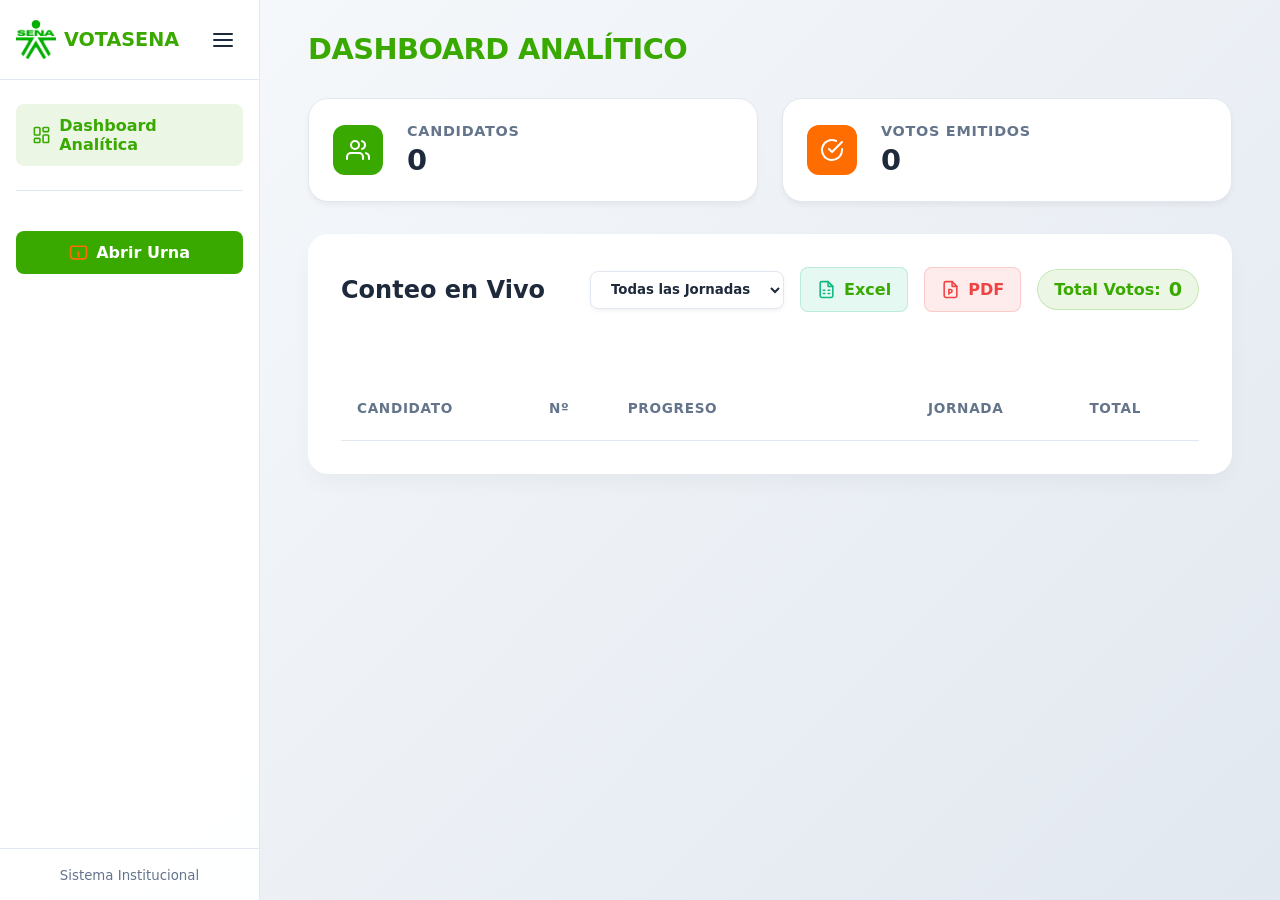
==== frontend/index.html @ b86d9e75 "feat: rediseño de dashboard, filtros y exportacion pdf" ====
<!DOCTYPE html>
<html lang="es">
<head>
    <meta charset="UTF-8">
    <meta name="viewport" content="width=device-width, initial-scale=1.0">
    <title>Dashboard Analítica - VotaSena</title>
    <link rel="icon" type="image/png" href="assets/logo.png">
    <link rel="stylesheet" href="css/global.css?v=3">
    <link rel="stylesheet" href="css/dashboard.css?v=3">
</head>
<body class="admin-layout">

    <!-- Sidebar -->
    <aside class="sidebar">
        <div class="sidebar-header">
            <div class="sidebar-brand">
                <img src="assets/logo.png" alt="SENA Logo" class="sidebar-logo">
                <h2 class="sidebar-title">VotaSena</h2>
            </div>
            <button id="sidebarToggleBtn" class="toggle-btn toggle-desktop" title="Alternar Menú">
                <svg viewBox="0 0 24 24" width="24" height="24" stroke="currentColor" stroke-width="2" fill="none" stroke-linecap="round" stroke-linejoin="round"><line x1="3" y1="12" x2="21" y2="12"></line><line x1="3" y1="6" x2="21" y2="6"></line><line x1="3" y1="18" x2="21" y2="18"></line></svg>
            </button>
        </div>
        <nav class="sidebar-nav">
            <a href="#" class="nav-item active" title="Dashboard Analítica">
                <img src="assets/icons/dashboard.svg" class="icon" alt="">
                <span class="nav-text">Dashboard Analítica</span>
            </a>
            <div class="divider"></div>
            <!-- Abre la urna en otra pestaña por seguridad -->
            <a href="urna.html" target="_blank" class="nav-item btn-open-urna" title="Abrir Urna">
                <img src="assets/icons/urna.svg" class="icon" alt="">
                <span class="nav-text">Abrir Urna</span>
            </a>
        </nav>
        <div class="sidebar-footer">
            <small>Sistema Institucional</small>
        </div>
    </aside>

    <!-- Main Content -->
    <main class="main-content">
        <!-- Top Header -->
        <header class="top-header">
            <div class="header-left">
                <button id="mobileToggleBtn" class="toggle-btn toggle-mobile" title="Alternar Menú">
                    <svg viewBox="0 0 24 24" width="24" height="24" stroke="currentColor" stroke-width="2" fill="none" stroke-linecap="round" stroke-linejoin="round"><line x1="3" y1="12" x2="21" y2="12"></line><line x1="3" y1="6" x2="21" y2="6"></line><line x1="3" y1="18" x2="21" y2="18"></line></svg>
                </button>
                <h1 class="panel-title">Dashboard Analítico</h1>
            </div>
            <div class="header-right">
                <img src="assets/logo.png" alt="SENA Logo" class="mobile-logo">
            </div>
        </header>

        <!-- Widgets de Resumen -->
        <div class="widgets-grid">
            <div class="widget-card">
                <div class="widget-icon primary-bg">
                    <svg viewBox="0 0 24 24" width="24" height="24" stroke="white" stroke-width="2" fill="none" stroke-linecap="round" stroke-linejoin="round"><path d="M17 21v-2a4 4 0 0 0-4-4H5a4 4 0 0 0-4 4v2"></path><circle cx="9" cy="7" r="4"></circle><path d="M23 21v-2a4 4 0 0 0-3-3.87"></path><path d="M16 3.13a4 4 0 0 1 0 7.75"></path></svg>
                </div>
                <div class="widget-info">
                    <h3 class="widget-title">Candidatos</h3>
                    <p class="widget-value" id="widgetTotalCandidatos">0</p>
                </div>
            </div>
            
            <div class="widget-card">
                <div class="widget-icon secondary-bg">
                    <svg viewBox="0 0 24 24" width="24" height="24" stroke="white" stroke-width="2" fill="none" stroke-linecap="round" stroke-linejoin="round"><path d="M22 11.08V12a10 10 0 1 1-5.93-9.14"></path><polyline points="22 4 12 14.01 9 11.01"></polyline></svg>
                </div>
                <div class="widget-info">
                    <h3 class="widget-title">Votos Emitidos</h3>
                    <p class="widget-value" id="widgetTotalVotos">0</p>
                </div>
            </div>
        </div>
        
        <div class="container panel-container">
            <div class="panel-header">
                <h2 class="panel-subtitle">Conteo en Vivo</h2>
                <div class="panel-actions">
                    <select id="jornadaDashboardFilter" class="jornada-dashboard-selector">
                        <option value="Todas">Todas las Jornadas</option>
                        <option value="Mañana">Jornada Mañana</option>
                        <option value="Tarde">Jornada Tarde</option>
                    </select>
                    <a href="http://127.0.0.1:8000/api/v1/exportar/excel" id="btnExportExcel" class="nav-item btn-excel">
                        <img src="assets/icons/excel.svg" class="icon" alt="">
                        Excel
                    </a>
                    <a href="http://127.0.0.1:8000/api/v1/exportar/pdf" id="btnExportPdf" class="nav-item btn-pdf">
                        <img src="assets/icons/pdf.svg" class="icon" alt="">
                        PDF
                    </a>
                    <div class="total-votes">
                        Total Votos: <span id="totalVotos" class="total-votes-count">0</span>
                    </div>
                </div>
            </div>

            <div id="loader" class="loader"></div>

            <div class="table-responsive">
                <table class="dashboard-table" id="tablaResultados" style="display: none;">
                    <thead>
                        <tr>
                            <th>Candidato</th>
                            <th>Nº</th>
                            <th class="th-progress">Progreso</th>
                            <th class="th-center">Jornada</th>
                            <th class="th-right">Total</th>
                        </tr>
                    </thead>
                    <tbody id="cuerpoTabla">
                    </tbody>
                </table>
            </div>
        </div>
    </main>

    <script>
        // Lógica del Menú Desktop & Mobile
        const sidebarToggleBtn = document.getElementById('sidebarToggleBtn');
        const mobileToggleBtn = document.getElementById('mobileToggleBtn');
        const sidebar = document.querySelector('.sidebar');
        
        // Cargar estado desde localStorage
        if (localStorage.getItem('sidebarCollapsed') === 'true') {
            sidebar.classList.add('collapsed');
        }

        const toggleSidebar = () => {
            // En pantallas pequeñas funciona como menú móvil, en grandes colapsa
            if (window.innerWidth <= 1024) {
                sidebar.classList.toggle('active');
            } else {
                sidebar.classList.toggle('collapsed');
                localStorage.setItem('sidebarCollapsed', sidebar.classList.contains('collapsed'));
            }
        };

        if (sidebarToggleBtn) sidebarToggleBtn.addEventListener('click', toggleSidebar);
        if (mobileToggleBtn) mobileToggleBtn.addEventListener('click', toggleSidebar);
    </script>
    <script src="js/dashboard.js"></script>
</body>
</html>
---- frontend/css/global.css ----
:root {
  --primary: #39A900;
  --primary-hover: #2d8200;
  --secondary: #FF6C00;
  --bg-color: #f8fafc;
  --card-bg: #ffffff;
  --text-main: #1e293b;
  --text-muted: #64748b;
  --success: #39A900;
  --border-color: #e2e8f0;
  --sidebar-width: 260px;
}

* {
  box-sizing: border-box;
  margin: 0;
  padding: 0;
  font-family: system-ui, -apple-system, "Segoe UI", Roboto, Helvetica, Arial, sans-serif;
}

body {
  background: linear-gradient(135deg, #f8fafc 0%, #e2e8f0 100%);
  color: var(--text-main);
  min-height: 100vh;
  overflow-x: hidden;
}

/* Compartidos */
.logo-header {
  width: 60px;
  height: auto;
  margin: 0 auto 0.5rem auto;
  display: block;
}

.mobile-logo {
  height: 40px;
}

h1 {
  font-size: 2.2rem;
  font-weight: 800;
  margin-bottom: 2rem;
  text-align: center;
  color: var(--primary);
  text-transform: uppercase;
  letter-spacing: -0.5px;
}

.container {
  max-width: 1200px;
  width: 100%;
  background: var(--card-bg);
  border: 1px solid rgba(255, 255, 255, 0.4);
  border-radius: 20px;
  padding: 2rem;
  box-shadow: 0 10px 25px -5px rgba(0, 0, 0, 0.05);
}

.icon {
  width: 1.2rem;
  height: 1.2rem;
  margin-right: 0.5rem;
  display: inline-block;
  vertical-align: middle;
}

/* Loader */
.loader {
  border: 4px solid var(--border-color);
  border-left-color: var(--primary);
  border-radius: 50%;
  width: 40px;
  height: 40px;
  animation: spin 1s linear infinite;
  margin: 2rem auto;
}

@keyframes spin { 0% { transform: rotate(0deg); } 100% { transform: rotate(360deg); } }

@media (max-width: 768px) {
  body:not(.admin-layout) {
    padding: 1rem;
  }
  .container {
    padding: 1.5rem;
  }
  h1 {
    font-size: 1.8rem;
  }
}
---- frontend/css/dashboard.css ----
/* LAYOUT DE ADMINISTRADOR */
.admin-layout {
  display: flex;
  overflow-x: hidden;
}

.sidebar {
  width: var(--sidebar-width);
  background: rgba(255, 255, 255, 0.95);
  backdrop-filter: blur(10px);
  border-right: 1px solid var(--border-color);
  height: 100vh;
  position: fixed;
  left: 0;
  top: 0;
  display: flex;
  flex-direction: column;
  z-index: 100;
  transition: transform 0.3s ease;
}

.sidebar-header {
  padding: 1.5rem 1rem;
  display: flex;
  flex-direction: row;
  justify-content: space-between;
  align-items: center;
  border-bottom: 1px solid var(--border-color);
  height: 80px;
}
.sidebar-brand { display: flex; align-items: center; gap: 0.5rem; }
.sidebar-logo { width: 40px; margin-bottom: 0; }
.sidebar-header h2 { color: var(--primary); font-size: 1.2rem; text-transform: uppercase; margin: 0; }

.sidebar-nav {
  padding: 1.5rem 1rem;
  flex: 1;
  display: flex;
  flex-direction: column;
  gap: 0.5rem;
}

.nav-item {
  display: flex; align-items: center; padding: 0.75rem 1rem;
  color: var(--text-main); text-decoration: none; border-radius: 8px;
  font-weight: 600; transition: background 0.2s;
}
.nav-item:hover { background: var(--bg-color); }
.nav-item.active { background: rgba(57, 169, 0, 0.1); color: var(--primary); }

.btn-open-urna { background: var(--primary); color: white !important; margin-top: 1rem; justify-content: center; }
.btn-open-urna:hover { background: var(--primary-hover) !important; }

.divider { height: 1px; background: var(--border-color); margin: 1rem 0; }
.sidebar-footer { padding: 1rem; text-align: center; color: var(--text-muted); border-top: 1px solid var(--border-color); }

.main-content {
  margin-left: var(--sidebar-width);
  flex: 1;
  padding: 2rem 3rem;
  min-height: 100vh;
  width: calc(100% - var(--sidebar-width));
  transition: margin-left 0.3s ease, width 0.3s ease;
}

.sidebar.collapsed ~ .main-content {
  margin-left: 80px;
  width: calc(100% - 80px);
}

/* Sidebar Collapsed State */
.sidebar.collapsed { width: 80px; }
.sidebar.collapsed .sidebar-brand,
.sidebar.collapsed .nav-text,
.sidebar.collapsed .sidebar-footer small { display: none; }
.sidebar.collapsed .sidebar-header { justify-content: center; padding: 1.5rem 1rem; }
.sidebar.collapsed .nav-item { justify-content: center; padding: 0.75rem; }
.sidebar.collapsed .icon { margin-right: 0; }
.sidebar.collapsed .btn-open-urna { border-radius: 50%; width: 45px; height: 45px; margin: 1rem auto 0; padding: 0; }

/* Top Header */
.top-header { display: flex; justify-content: space-between; align-items: center; margin-bottom: 2rem; }
.header-left { display: flex; align-items: center; gap: 1rem; }
.toggle-btn {
  background: white; border: 1px solid var(--border-color); border-radius: 8px;
  padding: 0.5rem; display: flex; align-items: center; justify-content: center;
  cursor: pointer; color: var(--text-muted); box-shadow: 0 2px 4px rgba(0,0,0,0.05); transition: all 0.2s ease;
}
.toggle-btn:hover { background: var(--bg-color); color: var(--primary); }

.toggle-mobile { display: none; }
.toggle-desktop { background: transparent; border: none; box-shadow: none; color: var(--text-main); }
.toggle-desktop:hover { background: rgba(0,0,0,0.05); }

.header-right .mobile-logo { display: none; }

/* Widgets Grid */
.widgets-grid { display: grid; grid-template-columns: repeat(auto-fit, minmax(250px, 1fr)); gap: 1.5rem; margin-bottom: 2rem; }
.widget-card {
  background: var(--card-bg); border-radius: 20px; padding: 1.5rem; display: flex; align-items: center;
  gap: 1.5rem; border: 1px solid var(--border-color); box-shadow: 0 4px 6px -1px rgba(0,0,0,0.05); transition: transform 0.2s ease;
}
.widget-card:hover { transform: translateY(-2px); box-shadow: 0 10px 15px -3px rgba(0,0,0,0.1); }
.widget-icon { width: 50px; height: 50px; border-radius: 12px; display: flex; align-items: center; justify-content: center; }
.primary-bg { background: var(--primary); }
.secondary-bg { background: var(--secondary); }
.widget-title { font-size: 0.9rem; color: var(--text-muted); margin-bottom: 0.25rem; font-weight: 700; text-transform: uppercase; letter-spacing: 0.05em; }
.widget-value { font-size: 1.8rem; font-weight: 800; color: var(--text-main); }

.mobile-header { display: none; }
.panel-title { text-align: left; margin-bottom: 0; font-size: 1.8rem; }

.panel-container { max-width: 100%; margin-top: 2rem; }
.panel-header { display: flex; justify-content: space-between; align-items: center; margin-bottom: 2rem; flex-wrap: wrap; gap: 1rem; }
.panel-subtitle { font-size: 1.5rem; font-weight: 700; }
.panel-actions { display: flex; gap: 1rem; align-items: center; }

.jornada-dashboard-selector {
  padding: 0.6rem 1rem; border-radius: 8px; border: 1px solid var(--border-color);
  background: white; color: var(--text-main); font-weight: 600; outline: none;
  cursor: pointer; box-shadow: 0 2px 4px rgba(0,0,0,0.05); transition: border-color 0.2s ease;
}
.jornada-dashboard-selector:focus { border-color: var(--primary); }

.btn-excel { background: rgba(16, 185, 129, 0.1); color: var(--success); border: 1px solid rgba(16, 185, 129, 0.2); }
.btn-pdf { background: rgba(239, 68, 68, 0.1); color: #ef4444; border: 1px solid rgba(239, 68, 68, 0.2); }

.total-votes {
  background: rgba(57, 169, 0, 0.1); padding: 0.5rem 1rem; border-radius: 99px;
  color: var(--primary); font-weight: 600; border: 1px solid rgba(57, 169, 0, 0.2);
  display: flex; align-items: center;
}
.total-votes-count { font-size: 1.2rem; font-weight: 800; margin-left: 0.5rem; }

/* Dashboard Tables */
.table-responsive { overflow-x: auto; }
.dashboard-table { width: 100%; border-collapse: collapse; margin-top: 2rem; min-width: 600px; }
.dashboard-table th, .dashboard-table td { padding: 1.5rem 1rem; text-align: left; border-bottom: 1px solid var(--border-color); }
.dashboard-table th { color: var(--text-muted); font-weight: 700; text-transform: uppercase; font-size: 0.85rem; letter-spacing: 0.05em; }
.dashboard-table tr:last-child td { border-bottom: none; }

.th-progress { width: 35%; }
.th-center { text-align: center; }
.th-right { text-align: right; }

.progress-bar-bg { width: 100%; height: 8px; background: var(--bg-color); border-radius: 4px; margin-top: 0.5rem; overflow: hidden; }
.progress-bar-fill { height: 100%; border-radius: 4px; transition: width 1s cubic-bezier(0.4, 0, 0.2, 1); }

/* Dashboard Dynamic Classes */
.dash-avatar-wrapper { display: flex; align-items: center; gap: 1rem; }
.dash-avatar { width: 48px; height: 48px; border-radius: 50%; border-width: 2px; border-style: solid; object-fit: cover; object-position: center; }
.dash-candidate-name { font-weight: 600; font-size: 1.1rem; }
.dash-candidate-num { color: var(--text-muted); font-weight: 700; }
.dash-progress-header { display: flex; justify-content: space-between; margin-bottom: 0.25rem; }
.dash-progress-text { color: var(--text-muted); font-size: 0.9rem; }
.dash-td-center { text-align: center; }
.dash-jornada-stats { display: flex; gap: 0.5rem; justify-content: center; font-size: 0.85rem; }
.dash-jornada-badge { background: rgba(255,255,255,0.05); padding: 0.25rem 0.5rem; border-radius: 6px; display: flex; align-items: center; gap: 4px; }
.dash-jornada-icon { width: 14px; height: 14px; }
.dash-total-votes { text-align: right; font-weight: 800; font-size: 1.2rem; }

@media (max-width: 1024px) {
  .admin-layout { flex-direction: column; }
  .sidebar { transform: translateX(-100%); }
  .sidebar.active { transform: translateX(0); width: var(--sidebar-width); }
  .sidebar.active .sidebar-brand, .sidebar.active .nav-text, .sidebar.active .sidebar-footer small { display: flex; }
  .sidebar.active .nav-item { justify-content: flex-start; padding: 0.75rem 1rem; }
  .sidebar.active .icon { margin-right: 0.5rem; }
  .sidebar.active .btn-open-urna { width: auto; border-radius: 8px; height: auto; padding: 0.75rem 1rem; }
  
  .main-content, .sidebar.collapsed ~ .main-content { margin-left: 0; width: 100%; padding: 1rem; }
  
  .toggle-desktop { display: none; }
  .toggle-mobile { display: flex; }
  .header-right .mobile-logo { display: block; }
}
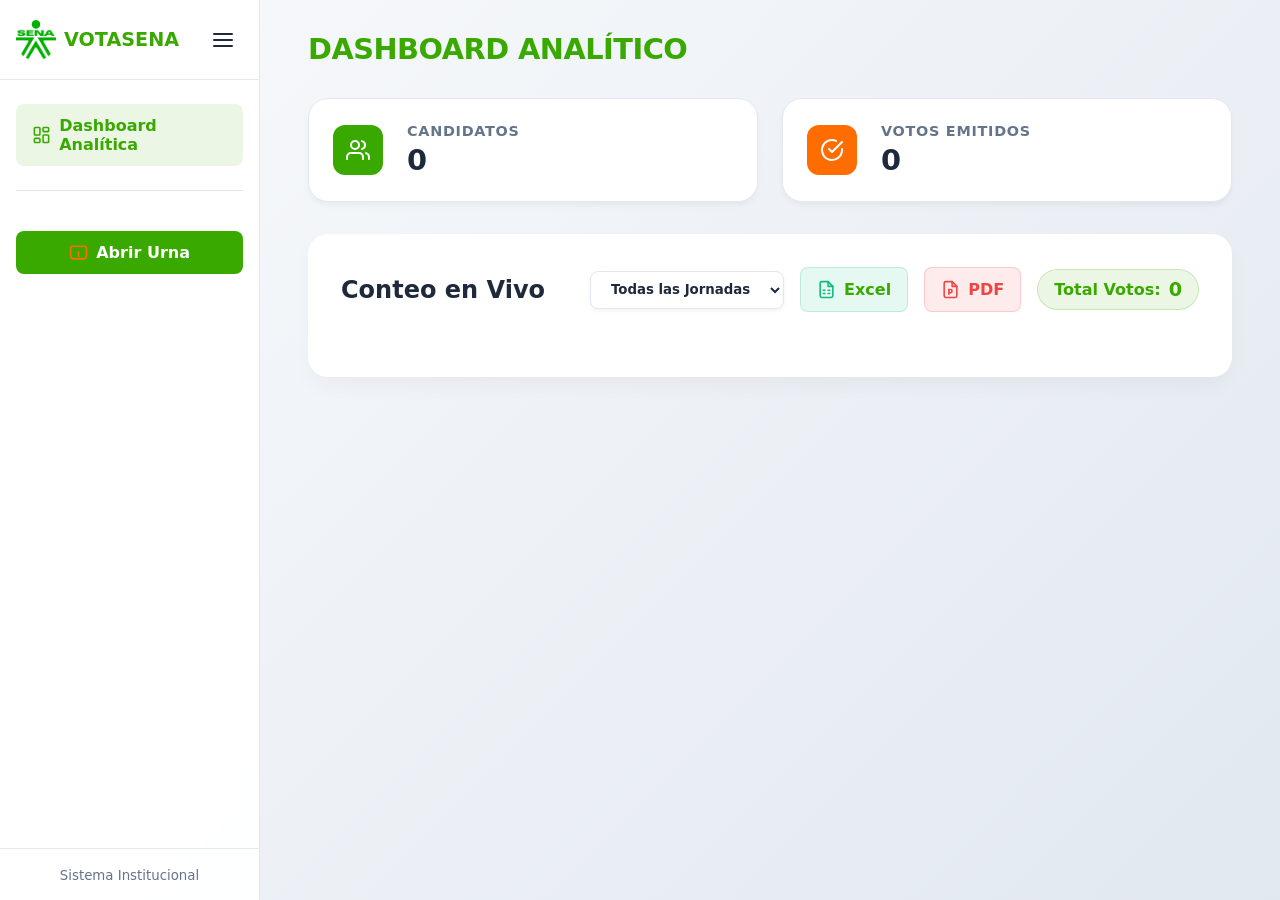
==== commit 6b84e00d: "style: rediseño visual y mejor interfaz premium" ====
--- a/frontend/index.html
+++ b/frontend/index.html
@@ -99,22 +99,9 @@
                 </div>
             </div>
 
-            <div id="loader" class="loader"></div>
-
-            <div class="table-responsive">
-                <table class="dashboard-table" id="tablaResultados" style="display: none;">
-                    <thead>
-                        <tr>
-                            <th>Candidato</th>
-                            <th>Nº</th>
-                            <th class="th-progress">Progreso</th>
-                            <th class="th-center">Jornada</th>
-                            <th class="th-right">Total</th>
-                        </tr>
-                    </thead>
-                    <tbody id="cuerpoTabla">
-                    </tbody>
-                </table>
+            <div id="loader" class="loader" style="margin: 3rem auto;"></div>
+            <div id="tablaResultados" class="leaderboard-list" style="display: none;">
+                <!-- Resultados inyectados por JS -->
             </div>
         </div>
     </main>
--- a/frontend/css/dashboard.css
+++ b/frontend/css/dashboard.css
@@ -98,10 +98,25 @@
 .widgets-grid { display: grid; grid-template-columns: repeat(auto-fit, minmax(250px, 1fr)); gap: 1.5rem; margin-bottom: 2rem; }
 .widget-card {
   background: var(--card-bg); border-radius: 20px; padding: 1.5rem; display: flex; align-items: center;
-  gap: 1.5rem; border: 1px solid var(--border-color); box-shadow: 0 4px 6px -1px rgba(0,0,0,0.05); transition: transform 0.2s ease;
-}
-.widget-card:hover { transform: translateY(-2px); box-shadow: 0 10px 15px -3px rgba(0,0,0,0.1); }
-.widget-icon { width: 50px; height: 50px; border-radius: 12px; display: flex; align-items: center; justify-content: center; }
+  gap: 1.5rem; border: 1px solid var(--border-color); box-shadow: 0 4px 6px -1px rgba(0,0,0,0.05); 
+  transition: all 0.5s cubic-bezier(0.23, 1, 0.320, 1);
+  transform-style: preserve-3d;
+  will-change: transform;
+}
+.widget-card:hover { 
+  transform: perspective(1000px) translateY(-8px) rotateX(5deg) rotateY(-3deg) scale3d(1.02, 1.02, 1.02); 
+  box-shadow: -15px 20px 25px -10px rgba(0,0,0,0.12), 0 5px 15px rgba(57,169,0,0.1); 
+  border-color: var(--primary);
+  z-index: 10;
+}
+.widget-card:hover .widget-icon {
+  transform: translateZ(30px) scale(1.1);
+  box-shadow: 0 10px 15px -5px rgba(0,0,0,0.2);
+}
+.widget-icon { 
+  width: 50px; height: 50px; border-radius: 12px; display: flex; align-items: center; justify-content: center;
+  transition: all 0.5s cubic-bezier(0.23, 1, 0.320, 1);
+}
 .primary-bg { background: var(--primary); }
 .secondary-bg { background: var(--secondary); }
 .widget-title { font-size: 0.9rem; color: var(--text-muted); margin-bottom: 0.25rem; font-weight: 700; text-transform: uppercase; letter-spacing: 0.05em; }
@@ -132,32 +147,118 @@
 }
 .total-votes-count { font-size: 1.2rem; font-weight: 800; margin-left: 0.5rem; }
 
-/* Dashboard Tables */
-.table-responsive { overflow-x: auto; }
-.dashboard-table { width: 100%; border-collapse: collapse; margin-top: 2rem; min-width: 600px; }
-.dashboard-table th, .dashboard-table td { padding: 1.5rem 1rem; text-align: left; border-bottom: 1px solid var(--border-color); }
-.dashboard-table th { color: var(--text-muted); font-weight: 700; text-transform: uppercase; font-size: 0.85rem; letter-spacing: 0.05em; }
-.dashboard-table tr:last-child td { border-bottom: none; }
-
-.th-progress { width: 35%; }
-.th-center { text-align: center; }
-.th-right { text-align: right; }
-
-.progress-bar-bg { width: 100%; height: 8px; background: var(--bg-color); border-radius: 4px; margin-top: 0.5rem; overflow: hidden; }
-.progress-bar-fill { height: 100%; border-radius: 4px; transition: width 1s cubic-bezier(0.4, 0, 0.2, 1); }
-
-/* Dashboard Dynamic Classes */
-.dash-avatar-wrapper { display: flex; align-items: center; gap: 1rem; }
-.dash-avatar { width: 48px; height: 48px; border-radius: 50%; border-width: 2px; border-style: solid; object-fit: cover; object-position: center; }
-.dash-candidate-name { font-weight: 600; font-size: 1.1rem; }
-.dash-candidate-num { color: var(--text-muted); font-weight: 700; }
-.dash-progress-header { display: flex; justify-content: space-between; margin-bottom: 0.25rem; }
-.dash-progress-text { color: var(--text-muted); font-size: 0.9rem; }
-.dash-td-center { text-align: center; }
-.dash-jornada-stats { display: flex; gap: 0.5rem; justify-content: center; font-size: 0.85rem; }
-.dash-jornada-badge { background: rgba(255,255,255,0.05); padding: 0.25rem 0.5rem; border-radius: 6px; display: flex; align-items: center; gap: 4px; }
-.dash-jornada-icon { width: 14px; height: 14px; }
-.dash-total-votes { text-align: right; font-weight: 800; font-size: 1.2rem; }
+/* Premium Leaderboard */
+.leaderboard-list {
+  display: flex;
+  flex-direction: column;
+  gap: 1rem;
+  margin-top: 1rem;
+}
+
+.leaderboard-item {
+  background: white;
+  border-radius: 16px;
+  padding: 1.5rem 2rem;
+  display: flex;
+  align-items: center;
+  justify-content: space-between;
+  border: 1px solid rgba(0,0,0,0.04);
+  box-shadow: 0 4px 15px -5px rgba(0,0,0,0.05);
+  transition: all 0.4s cubic-bezier(0.23, 1, 0.320, 1);
+  position: relative;
+  overflow: hidden;
+}
+
+.leaderboard-item:hover {
+  transform: translateY(-5px);
+  box-shadow: 0 15px 30px -5px rgba(0,0,0,0.1);
+  border-color: rgba(57,169,0,0.2);
+}
+
+/* Left side (Avatar + Info + Rank) */
+.lb-left {
+  display: flex;
+  align-items: center;
+  gap: 1.5rem;
+  flex: 1;
+}
+
+.lb-rank {
+  font-size: 1.5rem;
+  font-weight: 800;
+  color: #cbd5e1;
+  width: 40px;
+  text-align: center;
+  transition: all 0.3s ease;
+}
+.rank-1 .lb-rank { color: #eab308; font-size: 2rem; } /* Gold */
+.rank-2 .lb-rank { color: #94a3b8; font-size: 1.8rem; } /* Silver */
+.rank-3 .lb-rank { color: #d97706; font-size: 1.6rem; } /* Bronze */
+
+.lb-avatar {
+  width: 72px;
+  height: 72px;
+  border-radius: 50%;
+  object-fit: cover;
+  border: 3px solid #f1f5f9;
+  transition: all 0.3s ease;
+}
+.rank-1 .lb-avatar { border-color: #fef08a; box-shadow: 0 0 20px rgba(234, 179, 8, 0.3); }
+
+.lb-details {
+  display: flex;
+  flex-direction: column;
+}
+.lb-name { font-size: 1.3rem; font-weight: 800; color: var(--text-main); margin-bottom: 0.3rem; }
+.lb-meta { display: flex; align-items: center; gap: 0.75rem; font-size: 0.9rem; color: var(--text-muted); font-weight: 600; }
+.lb-badge { background: rgba(57,169,0,0.1); color: var(--primary); padding: 0.2rem 0.6rem; border-radius: 6px; text-transform: uppercase; letter-spacing: 0.05em; font-size: 0.75rem; }
+
+/* Right side (Votes + Progress) */
+.lb-right {
+  display: flex;
+  align-items: center;
+  gap: 4rem;
+  flex: 1;
+  justify-content: flex-end;
+}
+
+.lb-votes {
+  display: flex;
+  flex-direction: column;
+  align-items: flex-end;
+}
+.lb-votes-count { font-size: 2rem; font-weight: 800; color: var(--text-main); line-height: 1; }
+.lb-votes-label { font-size: 0.8rem; color: var(--text-muted); text-transform: uppercase; font-weight: 700; margin-top: 0.4rem; letter-spacing: 0.05em;}
+
+.lb-progress-wrapper {
+  width: 220px;
+}
+.lb-progress-header {
+  display: flex;
+  justify-content: space-between;
+  margin-bottom: 0.5rem;
+  font-size: 0.85rem;
+}
+.lb-progress-bg {
+  width: 100%;
+  height: 8px;
+  background: #f1f5f9;
+  border-radius: 99px;
+  overflow: hidden;
+}
+.lb-progress-fill {
+  height: 100%;
+  background: linear-gradient(90deg, #22c55e, #16a34a);
+  border-radius: 99px;
+  transition: width 1.5s cubic-bezier(0.23, 1, 0.320, 1);
+}
+.rank-1 .lb-progress-fill { background: linear-gradient(90deg, #f59e0b, #d97706); }
+
+@media (max-width: 768px) {
+  .leaderboard-item { flex-direction: column; align-items: flex-start; gap: 1.5rem; }
+  .lb-right { width: 100%; justify-content: space-between; gap: 1rem; }
+  .lb-progress-wrapper { flex: 1; max-width: none; }
+}
 
 @media (max-width: 1024px) {
   .admin-layout { flex-direction: column; }
@@ -170,7 +271,7 @@
   
   .main-content, .sidebar.collapsed ~ .main-content { margin-left: 0; width: 100%; padding: 1rem; }
   
-  .toggle-desktop { display: none; }
+  .toggle-desktop { display: flex; }
   .toggle-mobile { display: flex; }
   .header-right .mobile-logo { display: block; }
 }
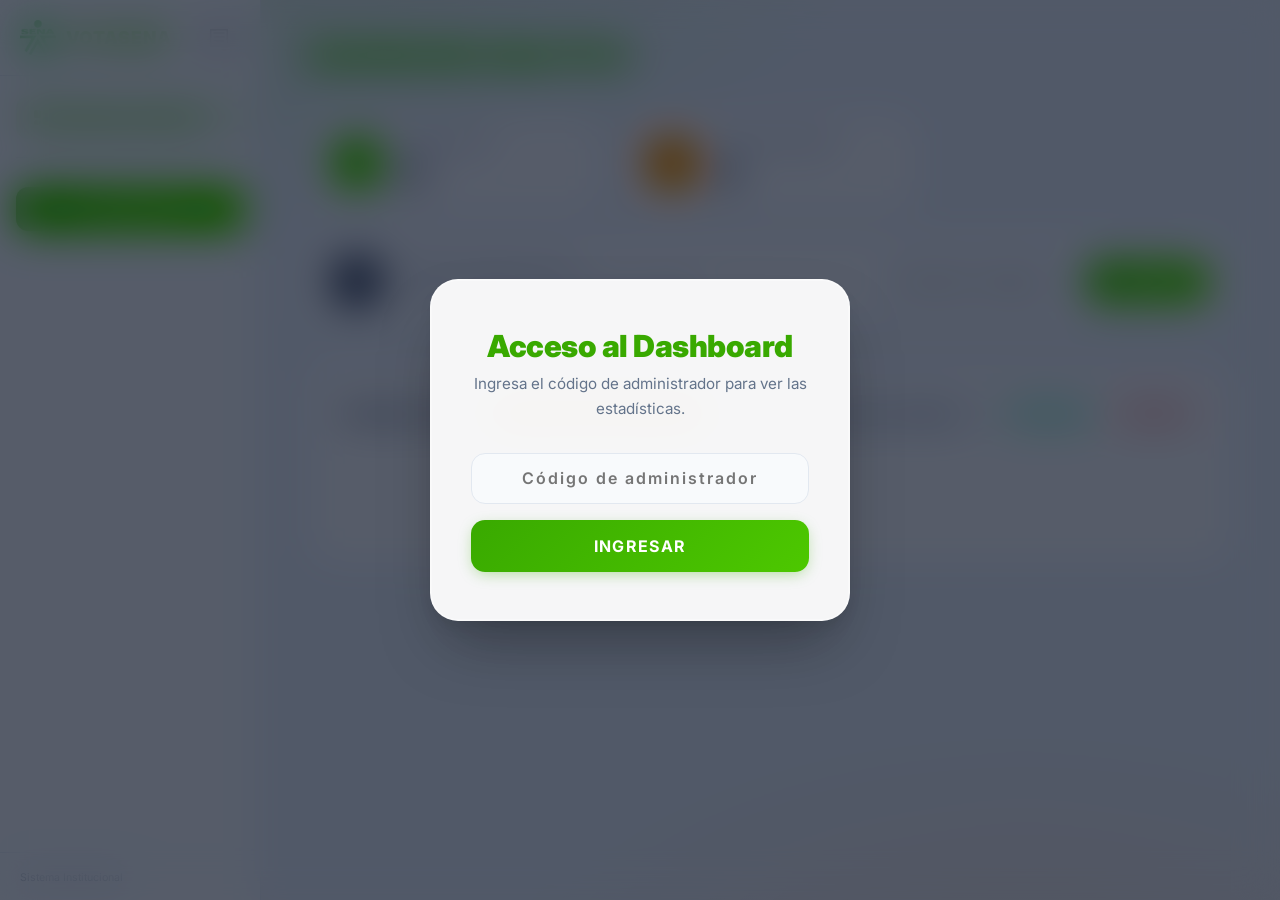
==== commit f3738dbd: "feat: refactor modular frontend, jwt auth, cloud db port config and codebase cleanup" ====
--- a/frontend/index.html
+++ b/frontend/index.html
@@ -4,13 +4,21 @@
     <meta charset="UTF-8">
     <meta name="viewport" content="width=device-width, initial-scale=1.0">
     <title>Dashboard Analítica - VotaSena</title>
+    <meta name="description" content="Panel administrativo de resultados electorales VotaSena.">
     <link rel="icon" type="image/png" href="assets/logo.png">
-    <link rel="stylesheet" href="css/global.css?v=3">
-    <link rel="stylesheet" href="css/dashboard.css?v=3">
+    <link rel="stylesheet" href="css/global.css">
+    <link rel="stylesheet" href="css/dashboard.css">
 </head>
 <body class="admin-layout">
 
-    <!-- Sidebar -->
+    <!-- MÓDULO: Autenticación -->
+    <auth-modal
+        modal-title="Acceso al Dashboard"
+        modal-desc="Ingresa el código de administrador para ver las estadísticas."
+        placeholder="Código de administrador">
+    </auth-modal>
+
+    <!-- MÓDULO: Barra Lateral -->
     <aside class="sidebar">
         <div class="sidebar-header">
             <div class="sidebar-brand">
@@ -18,17 +26,16 @@
                 <h2 class="sidebar-title">VotaSena</h2>
             </div>
             <button id="sidebarToggleBtn" class="toggle-btn toggle-desktop" title="Alternar Menú">
-                <svg viewBox="0 0 24 24" width="24" height="24" stroke="currentColor" stroke-width="2" fill="none" stroke-linecap="round" stroke-linejoin="round"><line x1="3" y1="12" x2="21" y2="12"></line><line x1="3" y1="6" x2="21" y2="6"></line><line x1="3" y1="18" x2="21" y2="18"></line></svg>
+                <img src="assets/icons/menu.svg" class="icon-btn" alt="Menú">
             </button>
         </div>
         <nav class="sidebar-nav">
-            <a href="#" class="nav-item active" title="Dashboard Analítica">
+            <a href="index.html" id="navDashboard" class="nav-item active">
                 <img src="assets/icons/dashboard.svg" class="icon" alt="">
                 <span class="nav-text">Dashboard Analítica</span>
             </a>
             <div class="divider"></div>
-            <!-- Abre la urna en otra pestaña por seguridad -->
-            <a href="urna.html" target="_blank" class="nav-item btn-open-urna" title="Abrir Urna">
+            <a href="urna.html" target="_blank" class="nav-item btn-open-urna">
                 <img src="assets/icons/urna.svg" class="icon" alt="">
                 <span class="nav-text">Abrir Urna</span>
             </a>
@@ -38,13 +45,13 @@
         </div>
     </aside>
 
-    <!-- Main Content -->
+    <!-- MÓDULO: Contenido Principal -->
     <main class="main-content">
-        <!-- Top Header -->
+
         <header class="top-header">
             <div class="header-left">
                 <button id="mobileToggleBtn" class="toggle-btn toggle-mobile" title="Alternar Menú">
-                    <svg viewBox="0 0 24 24" width="24" height="24" stroke="currentColor" stroke-width="2" fill="none" stroke-linecap="round" stroke-linejoin="round"><line x1="3" y1="12" x2="21" y2="12"></line><line x1="3" y1="6" x2="21" y2="6"></line><line x1="3" y1="18" x2="21" y2="18"></line></svg>
+                    <img src="assets/icons/menu.svg" class="icon-btn" alt="Menú">
                 </button>
                 <h1 class="panel-title">Dashboard Analítico</h1>
             </div>
@@ -53,83 +60,86 @@
             </div>
         </header>
 
-        <!-- Widgets de Resumen -->
+        <!-- MÓDULO: Métricas -->
         <div class="widgets-grid">
             <div class="widget-card">
                 <div class="widget-icon primary-bg">
-                    <svg viewBox="0 0 24 24" width="24" height="24" stroke="white" stroke-width="2" fill="none" stroke-linecap="round" stroke-linejoin="round"><path d="M17 21v-2a4 4 0 0 0-4-4H5a4 4 0 0 0-4 4v2"></path><circle cx="9" cy="7" r="4"></circle><path d="M23 21v-2a4 4 0 0 0-3-3.87"></path><path d="M16 3.13a4 4 0 0 1 0 7.75"></path></svg>
+                    <img src="assets/icons/users.svg" class="icon-widget" alt="Candidatos">
                 </div>
                 <div class="widget-info">
                     <h3 class="widget-title">Candidatos</h3>
                     <p class="widget-value" id="widgetTotalCandidatos">0</p>
                 </div>
             </div>
-            
+
             <div class="widget-card">
                 <div class="widget-icon secondary-bg">
-                    <svg viewBox="0 0 24 24" width="24" height="24" stroke="white" stroke-width="2" fill="none" stroke-linecap="round" stroke-linejoin="round"><path d="M22 11.08V12a10 10 0 1 1-5.93-9.14"></path><polyline points="22 4 12 14.01 9 11.01"></polyline></svg>
+                    <img src="assets/icons/check-circle.svg" class="icon-widget" alt="Votos">
                 </div>
                 <div class="widget-info">
                     <h3 class="widget-title">Votos Emitidos</h3>
                     <p class="widget-value" id="widgetTotalVotos">0</p>
                 </div>
             </div>
+
+            <div class="widget-card widget-code">
+                <div class="widget-code-left">
+                    <div class="widget-icon dark-bg">
+                        <img src="assets/icons/lock.svg" class="icon-widget" alt="Código">
+                    </div>
+                    <div class="widget-code-info">
+                        <h3 class="widget-title">Código de Urna Actual</h3>
+                        <p class="widget-code-desc">Cambie el código de acceso para los votantes</p>
+                    </div>
+                </div>
+                <div class="widget-code-right">
+                    <input type="password" id="voterCodeInput" class="code-input" placeholder="Cambiar código...">
+                    <button onclick="cambiarCodigoVotante()" class="code-btn">Cambiar</button>
+                </div>
+            </div>
         </div>
-        
-        <div class="container panel-container">
+
+        <!-- MÓDULO: Resultados -->
+        <div class="panel-container">
             <div class="panel-header">
-                <h2 class="panel-subtitle">Conteo en Vivo</h2>
+                <div class="panel-header-left">
+                    <h2 class="panel-subtitle">Conteo en Vivo</h2>
+                    <span id="countdownTimer" class="countdown-timer">
+                        <svg xmlns="http://www.w3.org/2000/svg" width="16" height="16" viewBox="0 0 24 24" fill="none" stroke="currentColor" stroke-width="2" stroke-linecap="round" stroke-linejoin="round"><circle cx="12" cy="12" r="10"></circle><polyline points="12 6 12 12 16 14"></polyline></svg>
+                        Actualizando en 60s
+                    </span>
+                    <button id="toggleLiveUpdateBtn" class="toggle-btn live-toggle-btn" title="Pausar actualización en vivo">
+                        <img src="assets/icons/pause.svg" id="liveUpdateIcon" class="icon-btn" alt="Pausar">
+                    </button>
+                </div>
                 <div class="panel-actions">
                     <select id="jornadaDashboardFilter" class="jornada-dashboard-selector">
                         <option value="Todas">Todas las Jornadas</option>
                         <option value="Mañana">Jornada Mañana</option>
                         <option value="Tarde">Jornada Tarde</option>
                     </select>
-                    <a href="http://127.0.0.1:8000/api/v1/exportar/excel" id="btnExportExcel" class="nav-item btn-excel">
+                    <a href="javascript:void(0)" id="btnExportExcel" class="nav-item btn-excel">
                         <img src="assets/icons/excel.svg" class="icon" alt="">
-                        Excel
+                        <span>Excel</span>
                     </a>
-                    <a href="http://127.0.0.1:8000/api/v1/exportar/pdf" id="btnExportPdf" class="nav-item btn-pdf">
+                    <a href="javascript:void(0)" id="btnExportPdf" class="nav-item btn-pdf">
                         <img src="assets/icons/pdf.svg" class="icon" alt="">
-                        PDF
+                        <span>PDF</span>
                     </a>
-                    <div class="total-votes">
-                        Total Votos: <span id="totalVotos" class="total-votes-count">0</span>
-                    </div>
                 </div>
             </div>
 
-            <div id="loader" class="loader" style="margin: 3rem auto;"></div>
-            <div id="tablaResultados" class="leaderboard-list" style="display: none;">
-                <!-- Resultados inyectados por JS -->
+            <div id="loader" class="loader"></div>
+            <div id="tablaResultados" class="resultados-wrapper hidden-results">
+                <div id="podiumContainer" class="podium-container"></div>
+                <div id="listaResto" class="lista-resto"></div>
             </div>
         </div>
+
     </main>
 
-    <script>
-        // Lógica del Menú Desktop & Mobile
-        const sidebarToggleBtn = document.getElementById('sidebarToggleBtn');
-        const mobileToggleBtn = document.getElementById('mobileToggleBtn');
-        const sidebar = document.querySelector('.sidebar');
-        
-        // Cargar estado desde localStorage
-        if (localStorage.getItem('sidebarCollapsed') === 'true') {
-            sidebar.classList.add('collapsed');
-        }
-
-        const toggleSidebar = () => {
-            // En pantallas pequeñas funciona como menú móvil, en grandes colapsa
-            if (window.innerWidth <= 1024) {
-                sidebar.classList.toggle('active');
-            } else {
-                sidebar.classList.toggle('collapsed');
-                localStorage.setItem('sidebarCollapsed', sidebar.classList.contains('collapsed'));
-            }
-        };
-
-        if (sidebarToggleBtn) sidebarToggleBtn.addEventListener('click', toggleSidebar);
-        if (mobileToggleBtn) mobileToggleBtn.addEventListener('click', toggleSidebar);
-    </script>
+    <script src="js/auth-modal.js"></script>
+    <script src="js/sidebar.js"></script>
     <script src="js/dashboard.js"></script>
 </body>
 </html>
--- a/frontend/css/global.css
+++ b/frontend/css/global.css
@@ -1,37 +1,47 @@
+@import url('https://fonts.googleapis.com/css2?family=Inter:wght@400;500;600;700;800;900&display=swap');
+
 :root {
   --primary: #39A900;
-  --primary-hover: #2d8200;
+  --primary-light: #4DC800;
+  --primary-dark: #2d8200;
   --secondary: #FF6C00;
-  --bg-color: #f8fafc;
+  --bg-color: #f0f4f8;
   --card-bg: #ffffff;
-  --text-main: #1e293b;
+  --text-main: #0f172a;
   --text-muted: #64748b;
   --success: #39A900;
   --border-color: #e2e8f0;
   --sidebar-width: 260px;
+  --glass: rgba(255,255,255,0.7);
+  --glass-border: rgba(255,255,255,0.9);
 }
 
 * {
   box-sizing: border-box;
   margin: 0;
   padding: 0;
-  font-family: system-ui, -apple-system, "Segoe UI", Roboto, Helvetica, Arial, sans-serif;
+  font-family: 'Inter', system-ui, -apple-system, "Segoe UI", Roboto, sans-serif;
 }
 
 body {
-  background: linear-gradient(135deg, #f8fafc 0%, #e2e8f0 100%);
+  background: #f0f4f8;
   color: var(--text-main);
   min-height: 100vh;
   overflow-x: hidden;
 }
 
-/* Compartidos */
-.logo-header {
-  width: 60px;
-  height: auto;
-  margin: 0 auto 0.5rem auto;
-  display: block;
-}
+/* --- Fondo Global --- */
+body::before {
+  content: '';
+  position: fixed;
+  inset: 0;
+  background:
+    radial-gradient(ellipse 80% 60% at 20% -10%, rgba(57,169,0,0.12) 0%, transparent 60%),
+    radial-gradient(ellipse 70% 50% at 80% 110%, rgba(255,108,0,0.08) 0%, transparent 60%);
+  pointer-events: none;
+  z-index: 0;
+}
+
 
 .mobile-logo {
   height: 40px;
@@ -39,7 +49,7 @@
 
 h1 {
   font-size: 2.2rem;
-  font-weight: 800;
+  font-weight: 900;
   margin-bottom: 2rem;
   text-align: center;
   color: var(--primary);
@@ -51,10 +61,12 @@
   max-width: 1200px;
   width: 100%;
   background: var(--card-bg);
-  border: 1px solid rgba(255, 255, 255, 0.4);
-  border-radius: 20px;
+  border: 1px solid rgba(255,255,255,0.6);
+  border-radius: 28px;
   padding: 2rem;
-  box-shadow: 0 10px 25px -5px rgba(0, 0, 0, 0.05);
+  box-shadow: 0 4px 24px -4px rgba(15,23,42,0.06), 0 1px 2px rgba(15,23,42,0.04);
+  position: relative;
+  z-index: 1;
 }
 
 .icon {
@@ -65,14 +77,14 @@
   vertical-align: middle;
 }
 
-/* Loader */
+/* --- Spinner de Carga --- */
 .loader {
-  border: 4px solid var(--border-color);
+  border: 3px solid var(--border-color);
   border-left-color: var(--primary);
   border-radius: 50%;
-  width: 40px;
-  height: 40px;
-  animation: spin 1s linear infinite;
+  width: 36px;
+  height: 36px;
+  animation: spin 0.8s linear infinite;
   margin: 2rem auto;
 }
 
@@ -89,3 +101,116 @@
     font-size: 1.8rem;
   }
 }
+
+/* --- Modal de Autenticación --- */
+.auth-overlay {
+  position: fixed;
+  inset: 0;
+  background: rgba(15, 23, 42, 0.7);
+  backdrop-filter: blur(20px) saturate(180%);
+  -webkit-backdrop-filter: blur(20px) saturate(180%);
+  display: flex;
+  align-items: center;
+  justify-content: center;
+  z-index: 9999;
+  transition: opacity 0.4s ease;
+}
+
+.auth-overlay.hidden {
+  opacity: 0;
+  pointer-events: none;
+}
+
+.auth-modal {
+  background: rgba(255,255,255,0.95);
+  border: 1px solid rgba(255,255,255,0.5);
+  padding: 3rem 2.5rem;
+  border-radius: 28px;
+  text-align: center;
+  max-width: 420px;
+  width: 90%;
+  box-shadow:
+    0 0 0 1px rgba(255,255,255,0.3) inset,
+    0 32px 64px -16px rgba(0, 0, 0, 0.35),
+    0 8px 16px -4px rgba(0,0,0,0.1);
+  transform: scale(1) translateY(0);
+  transition: transform 0.5s cubic-bezier(0.34, 1.56, 0.64, 1), opacity 0.3s ease;
+}
+
+.auth-overlay.hidden .auth-modal {
+  transform: scale(0.92) translateY(10px);
+}
+
+.auth-title {
+  color: var(--primary);
+  font-size: 1.9rem;
+  margin-bottom: 0.5rem;
+  font-weight: 900;
+  letter-spacing: -0.5px;
+}
+
+.auth-desc {
+  color: var(--text-muted);
+  font-size: 0.95rem;
+  margin-bottom: 2rem;
+  line-height: 1.6;
+}
+
+.auth-input {
+  width: 100%;
+  padding: 0.9rem 1.2rem;
+  border-radius: 14px;
+  border: 1.5px solid var(--border-color);
+  background: #f8fafc;
+  font-size: 1rem;
+  text-align: center;
+  margin-bottom: 1rem;
+  outline: none;
+  transition: all 0.25s ease;
+  letter-spacing: 2px;
+  font-weight: 600;
+  color: var(--text-main);
+}
+
+.auth-input:focus {
+  border-color: var(--primary);
+  background: #ffffff;
+  box-shadow: 0 0 0 4px rgba(57, 169, 0, 0.12), 0 2px 8px rgba(57,169,0,0.1);
+}
+
+.auth-btn {
+  width: 100%;
+  background: linear-gradient(135deg, var(--primary) 0%, var(--primary-light) 100%);
+  color: white;
+  padding: 1rem;
+  border-radius: 14px;
+  border: none;
+  font-size: 1rem;
+  font-weight: 700;
+  cursor: pointer;
+  transition: all 0.25s ease;
+  text-transform: uppercase;
+  letter-spacing: 0.08em;
+  box-shadow: 0 4px 15px -3px rgba(57,169,0,0.4);
+}
+
+.auth-btn:hover {
+  transform: translateY(-2px);
+  box-shadow: 0 8px 25px -5px rgba(57, 169, 0, 0.5);
+  filter: brightness(1.05);
+}
+
+.auth-btn:active {
+  transform: translateY(0);
+}
+
+.auth-error {
+  color: #ef4444;
+  font-size: 0.88rem;
+  margin-top: 1rem;
+  font-weight: 600;
+  display: none;
+  background: rgba(239,68,68,0.08);
+  padding: 0.6rem 1rem;
+  border-radius: 8px;
+}
--- a/frontend/css/dashboard.css
+++ b/frontend/css/dashboard.css
@@ -4,274 +4,635 @@
   overflow-x: hidden;
 }
 
+.icon-btn   { width: 24px; height: 24px; margin: 0; display: block; }
+.icon-widget { width: 22px; height: 22px; margin: 0; display: block; }
+
+/* ── SIDEBAR ── */
 .sidebar {
   width: var(--sidebar-width);
-  background: rgba(255, 255, 255, 0.95);
-  backdrop-filter: blur(10px);
-  border-right: 1px solid var(--border-color);
+  background: rgba(255, 255, 255, 0.92);
+  backdrop-filter: blur(16px) saturate(180%);
+  border-right: 1px solid rgba(255,255,255,0.5);
   height: 100vh;
   position: fixed;
-  left: 0;
-  top: 0;
+  left: 0; top: 0;
   display: flex;
   flex-direction: column;
   z-index: 100;
-  transition: transform 0.3s ease;
+  transition: transform 0.3s cubic-bezier(0.16, 1, 0.3, 1);
+  box-shadow: 1px 0 0 var(--border-color), 4px 0 24px -4px rgba(15,23,42,0.06);
 }
 
 .sidebar-header {
-  padding: 1.5rem 1rem;
+  padding: 1.25rem 1.25rem;
   display: flex;
   flex-direction: row;
   justify-content: space-between;
   align-items: center;
   border-bottom: 1px solid var(--border-color);
-  height: 80px;
-}
-.sidebar-brand { display: flex; align-items: center; gap: 0.5rem; }
-.sidebar-logo { width: 40px; margin-bottom: 0; }
-.sidebar-header h2 { color: var(--primary); font-size: 1.2rem; text-transform: uppercase; margin: 0; }
+  height: 76px;
+}
+.sidebar-brand { display: flex; align-items: center; gap: 0.6rem; }
+.sidebar-logo { width: 36px; margin-bottom: 0; }
+.sidebar-header h2 {
+  color: var(--primary);
+  font-size: 1.1rem;
+  text-transform: uppercase;
+  margin: 0;
+  font-weight: 900;
+  letter-spacing: 0.04em;
+}
 
 .sidebar-nav {
-  padding: 1.5rem 1rem;
+  padding: 1.25rem 1rem;
   flex: 1;
   display: flex;
   flex-direction: column;
-  gap: 0.5rem;
+  gap: 0.35rem;
 }
 
 .nav-item {
   display: flex; align-items: center; padding: 0.75rem 1rem;
-  color: var(--text-main); text-decoration: none; border-radius: 8px;
-  font-weight: 600; transition: background 0.2s;
-}
-.nav-item:hover { background: var(--bg-color); }
-.nav-item.active { background: rgba(57, 169, 0, 0.1); color: var(--primary); }
-
-.btn-open-urna { background: var(--primary); color: white !important; margin-top: 1rem; justify-content: center; }
-.btn-open-urna:hover { background: var(--primary-hover) !important; }
-
-.divider { height: 1px; background: var(--border-color); margin: 1rem 0; }
-.sidebar-footer { padding: 1rem; text-align: center; color: var(--text-muted); border-top: 1px solid var(--border-color); }
-
+  color: var(--text-muted); text-decoration: none; border-radius: 12px;
+  font-weight: 600; font-size: 0.9rem;
+  transition: background 0.2s ease, color 0.2s ease;
+}
+.nav-item:hover { background: var(--bg-color); color: var(--text-main); }
+.nav-item.active {
+  background: rgba(57, 169, 0, 0.1);
+  color: var(--primary);
+  font-weight: 700;
+}
+
+.btn-open-urna {
+  background: linear-gradient(135deg, var(--primary) 0%, var(--primary-light) 100%);
+  color: white !important;
+  margin-top: 0.75rem;
+  justify-content: center;
+  box-shadow: 0 4px 14px -3px rgba(57,169,0,0.35);
+}
+.btn-open-urna:hover {
+  filter: brightness(1.06);
+  transform: translateY(-1px);
+  box-shadow: 0 8px 20px -5px rgba(57,169,0,0.4) !important;
+  background: linear-gradient(135deg, var(--primary) 0%, var(--primary-light) 100%) !important;
+}
+
+.divider { height: 1px; background: var(--border-color); margin: 0.75rem 0; }
+.sidebar-footer {
+  padding: 1rem 1.25rem;
+  color: var(--text-muted);
+  border-top: 1px solid var(--border-color);
+  font-size: 0.8rem;
+}
+
+/* ── MAIN CONTENT ── */
 .main-content {
   margin-left: var(--sidebar-width);
   flex: 1;
-  padding: 2rem 3rem;
+  padding: 2.5rem 3rem;
   min-height: 100vh;
   width: calc(100% - var(--sidebar-width));
   transition: margin-left 0.3s ease, width 0.3s ease;
+  position: relative;
+  z-index: 1;
 }
 
 .sidebar.collapsed ~ .main-content {
-  margin-left: 80px;
-  width: calc(100% - 80px);
-}
-
-/* Sidebar Collapsed State */
-.sidebar.collapsed { width: 80px; }
+  margin-left: 76px;
+  width: calc(100% - 76px);
+}
+
+/* Sidebar Collapsed */
+.sidebar.collapsed { width: 76px; }
 .sidebar.collapsed .sidebar-brand,
 .sidebar.collapsed .nav-text,
 .sidebar.collapsed .sidebar-footer small { display: none; }
-.sidebar.collapsed .sidebar-header { justify-content: center; padding: 1.5rem 1rem; }
+.sidebar.collapsed .sidebar-header { justify-content: center; }
 .sidebar.collapsed .nav-item { justify-content: center; padding: 0.75rem; }
 .sidebar.collapsed .icon { margin-right: 0; }
-.sidebar.collapsed .btn-open-urna { border-radius: 50%; width: 45px; height: 45px; margin: 1rem auto 0; padding: 0; }
-
-/* Top Header */
-.top-header { display: flex; justify-content: space-between; align-items: center; margin-bottom: 2rem; }
+.sidebar.collapsed .btn-open-urna {
+  border-radius: 50%; width: 44px; height: 44px;
+  margin: 0.75rem auto 0; padding: 0;
+}
+
+/* ── TOP HEADER ── */
+.top-header {
+  display: flex; justify-content: space-between; align-items: center;
+  margin-bottom: 2.5rem;
+}
 .header-left { display: flex; align-items: center; gap: 1rem; }
 .toggle-btn {
-  background: white; border: 1px solid var(--border-color); border-radius: 8px;
+  background: white; border: 1.5px solid var(--border-color); border-radius: 10px;
   padding: 0.5rem; display: flex; align-items: center; justify-content: center;
-  cursor: pointer; color: var(--text-muted); box-shadow: 0 2px 4px rgba(0,0,0,0.05); transition: all 0.2s ease;
-}
-.toggle-btn:hover { background: var(--bg-color); color: var(--primary); }
+  cursor: pointer; color: var(--text-muted);
+  box-shadow: 0 1px 4px rgba(15,23,42,0.06);
+  transition: all 0.2s ease;
+}
+.toggle-btn:hover { background: #f8fafc; border-color: rgba(57,169,0,0.3); color: var(--primary); }
 
 .toggle-mobile { display: none; }
 .toggle-desktop { background: transparent; border: none; box-shadow: none; color: var(--text-main); }
-.toggle-desktop:hover { background: rgba(0,0,0,0.05); }
-
+.toggle-desktop:hover { background: rgba(0,0,0,0.04); border-color: transparent; }
 .header-right .mobile-logo { display: none; }
 
-/* Widgets Grid */
-.widgets-grid { display: grid; grid-template-columns: repeat(auto-fit, minmax(250px, 1fr)); gap: 1.5rem; margin-bottom: 2rem; }
+/* ── WIDGETS GRID ── */
+.widgets-grid {
+  display: grid;
+  grid-template-columns: repeat(auto-fit, minmax(240px, 1fr));
+  gap: 1.25rem;
+  margin-bottom: 2rem;
+}
+
 .widget-card {
-  background: var(--card-bg); border-radius: 20px; padding: 1.5rem; display: flex; align-items: center;
-  gap: 1.5rem; border: 1px solid var(--border-color); box-shadow: 0 4px 6px -1px rgba(0,0,0,0.05); 
-  transition: all 0.5s cubic-bezier(0.23, 1, 0.320, 1);
-  transform-style: preserve-3d;
+  background: var(--card-bg);
+  border-radius: 20px;
+  padding: 1.4rem 1.5rem;
+  display: flex; align-items: center;
+  gap: 1.25rem;
+  border: 1.5px solid var(--border-color);
+  box-shadow: 0 2px 8px -2px rgba(15,23,42,0.06);
+  transition: all 0.25s ease;
   will-change: transform;
 }
-.widget-card:hover { 
-  transform: perspective(1000px) translateY(-8px) rotateX(5deg) rotateY(-3deg) scale3d(1.02, 1.02, 1.02); 
-  box-shadow: -15px 20px 25px -10px rgba(0,0,0,0.12), 0 5px 15px rgba(57,169,0,0.1); 
-  border-color: var(--primary);
+.widget-card:hover {
+  transform: translateY(-2px);
+  box-shadow: 0 8px 20px -6px rgba(15,23,42,0.1);
   z-index: 10;
 }
 .widget-card:hover .widget-icon {
-  transform: translateZ(30px) scale(1.1);
-  box-shadow: 0 10px 15px -5px rgba(0,0,0,0.2);
-}
-.widget-icon { 
-  width: 50px; height: 50px; border-radius: 12px; display: flex; align-items: center; justify-content: center;
-  transition: all 0.5s cubic-bezier(0.23, 1, 0.320, 1);
-}
-.primary-bg { background: var(--primary); }
-.secondary-bg { background: var(--secondary); }
-.widget-title { font-size: 0.9rem; color: var(--text-muted); margin-bottom: 0.25rem; font-weight: 700; text-transform: uppercase; letter-spacing: 0.05em; }
-.widget-value { font-size: 1.8rem; font-weight: 800; color: var(--text-main); }
+  transform: scale(1.08);
+}
+.widget-icon {
+  width: 48px; height: 48px; border-radius: 14px;
+  display: flex; align-items: center; justify-content: center;
+  flex-shrink: 0;
+  transition: transform 0.25s ease;
+}
+.primary-bg { background: linear-gradient(135deg, var(--primary) 0%, var(--primary-light) 100%); box-shadow: 0 4px 12px -3px rgba(57,169,0,0.35); }
+.secondary-bg { background: linear-gradient(135deg, var(--secondary) 0%, #ff8c00 100%); box-shadow: 0 4px 12px -3px rgba(255,108,0,0.35); }
+.dark-bg { background: var(--text-main); box-shadow: 0 4px 12px -3px rgba(15,23,42,0.25); }
+
+.widget-info { display: flex; flex-direction: column; }
+
+.widget-code {
+  grid-column: 1 / -1;
+  justify-content: space-between;
+}
+.widget-code-left {
+  display: flex;
+  align-items: center;
+  gap: 1rem;
+}
+.widget-code-info { display: flex; flex-direction: column; }
+.widget-code-desc { color: var(--text-muted); font-size: 0.88rem; margin-top: 0.15rem; }
+.widget-code-right { display: flex; gap: 0.5rem; align-items: center; }
+
+.code-input {
+  padding: 0.7rem 1rem;
+  border-radius: 12px;
+  border: 1.5px solid var(--border-color);
+  background: #f8fafc;
+  font-size: 0.95rem;
+  font-weight: 600;
+  max-width: 200px;
+  outline: none;
+  transition: all 0.25s ease;
+  letter-spacing: 2px;
+  color: var(--text-main);
+}
+.code-input:focus { border-color: var(--primary); background: white; box-shadow: 0 0 0 3px rgba(57,169,0,0.1); }
+
+.code-btn {
+  background: linear-gradient(135deg, var(--primary) 0%, var(--primary-light) 100%);
+  color: white;
+  border: none;
+  border-radius: 12px;
+  padding: 0.7rem 1.4rem;
+  font-size: 0.9rem;
+  font-weight: 700;
+  cursor: pointer;
+  white-space: nowrap;
+  text-transform: uppercase;
+  letter-spacing: 0.05em;
+  box-shadow: 0 4px 12px -3px rgba(57,169,0,0.35);
+  transition: all 0.25s ease;
+}
+.code-btn:hover { filter: brightness(1.07); transform: translateY(-1px); }
+
+.widget-title {
+  font-size: 0.78rem; color: var(--text-muted);
+  margin-bottom: 0.2rem; font-weight: 700;
+  text-transform: uppercase; letter-spacing: 0.06em;
+}
+.widget-value { font-size: 1.9rem; font-weight: 900; color: var(--text-main); letter-spacing: -0.5px; }
 
 .mobile-header { display: none; }
-.panel-title { text-align: left; margin-bottom: 0; font-size: 1.8rem; }
-
-.panel-container { max-width: 100%; margin-top: 2rem; }
-.panel-header { display: flex; justify-content: space-between; align-items: center; margin-bottom: 2rem; flex-wrap: wrap; gap: 1rem; }
-.panel-subtitle { font-size: 1.5rem; font-weight: 700; }
-.panel-actions { display: flex; gap: 1rem; align-items: center; }
+.panel-title { text-align: left; margin-bottom: 0; font-size: 1.7rem; font-weight: 900; letter-spacing: -0.5px; }
+
+/* ── PANEL CONTAINER ── */
+.panel-container {
+  max-width: 100%;
+  background: white;
+  border-radius: 24px;
+  border: 1.5px solid var(--border-color);
+  box-shadow: 0 2px 12px -4px rgba(15,23,42,0.06);
+  padding: 2rem;
+  margin-top: 0;
+}
+.panel-header {
+  display: flex; justify-content: space-between; align-items: center;
+  margin-bottom: 1.75rem; flex-wrap: wrap; gap: 1rem;
+}
+.panel-subtitle { font-size: 1.2rem; font-weight: 800; letter-spacing: -0.3px; margin: 0; }
+.panel-actions { display: flex; gap: 0.75rem; align-items: center; }
+.panel-header-left { display: flex; align-items: center; gap: 0.75rem; flex-wrap: wrap; }
+
+.countdown-timer {
+  font-size: 0.9rem;
+  color: white;
+  background: var(--secondary);
+  padding: 0.4rem 1rem;
+  border-radius: 12px;
+  font-weight: 700;
+  box-shadow: 0 4px 12px rgba(255, 108, 0, 0.3);
+  letter-spacing: 0.05em;
+  display: flex;
+  align-items: center;
+  gap: 0.5rem;
+  transition: all 0.3s ease;
+}
+
+.live-toggle-btn {
+  padding: 0.4rem;
+  border-radius: 8px;
+}
+
+.resultados-wrapper { display: block; }
+.hidden-results { display: none; }
 
 .jornada-dashboard-selector {
-  padding: 0.6rem 1rem; border-radius: 8px; border: 1px solid var(--border-color);
-  background: white; color: var(--text-main); font-weight: 600; outline: none;
-  cursor: pointer; box-shadow: 0 2px 4px rgba(0,0,0,0.05); transition: border-color 0.2s ease;
+  padding: 0.55rem 1rem; border-radius: 10px;
+  border: 1.5px solid var(--border-color);
+  background: #f8fafc; color: var(--text-main);
+  font-weight: 600; font-size: 0.9rem; outline: none;
+  cursor: pointer; transition: border-color 0.2s ease;
 }
 .jornada-dashboard-selector:focus { border-color: var(--primary); }
 
-.btn-excel { background: rgba(16, 185, 129, 0.1); color: var(--success); border: 1px solid rgba(16, 185, 129, 0.2); }
-.btn-pdf { background: rgba(239, 68, 68, 0.1); color: #ef4444; border: 1px solid rgba(239, 68, 68, 0.2); }
-
-.total-votes {
-  background: rgba(57, 169, 0, 0.1); padding: 0.5rem 1rem; border-radius: 99px;
-  color: var(--primary); font-weight: 600; border: 1px solid rgba(57, 169, 0, 0.2);
-  display: flex; align-items: center;
-}
-.total-votes-count { font-size: 1.2rem; font-weight: 800; margin-left: 0.5rem; }
-
-/* Premium Leaderboard */
-.leaderboard-list {
-  display: flex;
-  flex-direction: column;
-  gap: 1rem;
-  margin-top: 1rem;
-}
-
+.btn-excel {
+  background: rgba(16,185,129,0.08); color: #10b981;
+  border: 1.5px solid rgba(16,185,129,0.2);
+  border-radius: 10px; padding: 0.55rem 1rem;
+  font-weight: 700; font-size: 0.88rem;
+  transition: all 0.2s ease;
+}
+.btn-excel:hover { background: rgba(16,185,129,0.15); }
+
+.btn-pdf {
+  background: rgba(239,68,68,0.08); color: #ef4444;
+  border: 1.5px solid rgba(239,68,68,0.2);
+  border-radius: 10px; padding: 0.55rem 1rem;
+  font-weight: 700; font-size: 0.88rem;
+  transition: all 0.2s ease;
+}
+.btn-pdf:hover { background: rgba(239,68,68,0.15); }
+
+/* ── LEADERBOARD ── */
 .leaderboard-item {
-  background: white;
-  border-radius: 16px;
-  padding: 1.5rem 2rem;
+  background: #fafafa;
+  border-radius: 18px;
+  padding: 1.25rem 1.75rem;
   display: flex;
   align-items: center;
   justify-content: space-between;
-  border: 1px solid rgba(0,0,0,0.04);
-  box-shadow: 0 4px 15px -5px rgba(0,0,0,0.05);
-  transition: all 0.4s cubic-bezier(0.23, 1, 0.320, 1);
+  border: 1.5px solid rgba(15,23,42,0.04);
+  box-shadow: 0 1px 4px rgba(15,23,42,0.04);
+  transition: all 0.25s ease;
   position: relative;
   overflow: hidden;
 }
 
 .leaderboard-item:hover {
-  transform: translateY(-5px);
-  box-shadow: 0 15px 30px -5px rgba(0,0,0,0.1);
-  border-color: rgba(57,169,0,0.2);
-}
-
-/* Left side (Avatar + Info + Rank) */
+  transform: translateX(4px);
+  box-shadow: 0 4px 16px -4px rgba(15,23,42,0.1);
+  background: white;
+  border-color: rgba(15,23,42,0.08);
+}
+
 .lb-left {
   display: flex;
   align-items: center;
-  gap: 1.5rem;
+  gap: 1.25rem;
   flex: 1;
 }
 
 .lb-rank {
-  font-size: 1.5rem;
-  font-weight: 800;
-  color: #cbd5e1;
+  font-size: 1.1rem;
+  font-weight: 900;
+  color: #94a3b8;
   width: 40px;
   text-align: center;
-  transition: all 0.3s ease;
-}
-.rank-1 .lb-rank { color: #eab308; font-size: 2rem; } /* Gold */
-.rank-2 .lb-rank { color: #94a3b8; font-size: 1.8rem; } /* Silver */
-.rank-3 .lb-rank { color: #d97706; font-size: 1.6rem; } /* Bronze */
+  flex-shrink: 0;
+  display: flex;
+  align-items: center;
+  justify-content: center;
+}
 
 .lb-avatar {
-  width: 72px;
-  height: 72px;
+  width: 64px; height: 64px;
   border-radius: 50%;
   object-fit: cover;
-  border: 3px solid #f1f5f9;
-  transition: all 0.3s ease;
-}
-.rank-1 .lb-avatar { border-color: #fef08a; box-shadow: 0 0 20px rgba(234, 179, 8, 0.3); }
-
-.lb-details {
-  display: flex;
-  flex-direction: column;
-}
-.lb-name { font-size: 1.3rem; font-weight: 800; color: var(--text-main); margin-bottom: 0.3rem; }
-.lb-meta { display: flex; align-items: center; gap: 0.75rem; font-size: 0.9rem; color: var(--text-muted); font-weight: 600; }
-.lb-badge { background: rgba(57,169,0,0.1); color: var(--primary); padding: 0.2rem 0.6rem; border-radius: 6px; text-transform: uppercase; letter-spacing: 0.05em; font-size: 0.75rem; }
-
-/* Right side (Votes + Progress) */
+  border: 3px solid white;
+  box-shadow: 0 4px 12px -3px rgba(15,23,42,0.14);
+  flex-shrink: 0;
+  transition: transform 0.25s ease;
+}
+.leaderboard-item:hover .lb-avatar { transform: scale(1.05); }
+
+.lb-details { display: flex; flex-direction: column; }
+.lb-name { font-size: 1.1rem; font-weight: 800; color: var(--text-main); margin-bottom: 0.3rem; letter-spacing: -0.2px; }
+.lb-meta { display: flex; align-items: center; gap: 0.6rem; font-size: 0.82rem; color: var(--text-muted); font-weight: 600; }
+.lb-badge {
+  padding: 0.15rem 0.5rem; border-radius: 6px;
+  text-transform: uppercase; letter-spacing: 0.05em; font-size: 0.7rem; font-weight: 700;
+}
+
 .lb-right {
   display: flex;
   align-items: center;
-  gap: 4rem;
+  gap: 3.5rem;
   flex: 1;
   justify-content: flex-end;
 }
 
-.lb-votes {
-  display: flex;
-  flex-direction: column;
-  align-items: flex-end;
-}
-.lb-votes-count { font-size: 2rem; font-weight: 800; color: var(--text-main); line-height: 1; }
-.lb-votes-label { font-size: 0.8rem; color: var(--text-muted); text-transform: uppercase; font-weight: 700; margin-top: 0.4rem; letter-spacing: 0.05em;}
-
-.lb-progress-wrapper {
-  width: 220px;
-}
+.lb-votes { display: flex; flex-direction: column; align-items: flex-end; }
+.lb-votes-count { font-size: 1.8rem; font-weight: 900; color: var(--text-main); line-height: 1; letter-spacing: -0.5px; }
+.lb-votes-label { font-size: 0.72rem; color: var(--text-muted); text-transform: uppercase; font-weight: 700; margin-top: 0.3rem; letter-spacing: 0.06em; }
+
+.lb-progress-wrapper { width: 200px; }
 .lb-progress-header {
-  display: flex;
-  justify-content: space-between;
-  margin-bottom: 0.5rem;
-  font-size: 0.85rem;
+  display: flex; justify-content: space-between;
+  margin-bottom: 0.5rem; font-size: 0.8rem;
 }
 .lb-progress-bg {
-  width: 100%;
-  height: 8px;
-  background: #f1f5f9;
-  border-radius: 99px;
-  overflow: hidden;
+  width: 100%; height: 6px;
+  background: #e2e8f0;
+  border-radius: 99px; overflow: hidden;
 }
 .lb-progress-fill {
   height: 100%;
-  background: linear-gradient(90deg, #22c55e, #16a34a);
+  background: linear-gradient(90deg, var(--primary), var(--primary-light));
   border-radius: 99px;
   transition: width 1.5s cubic-bezier(0.23, 1, 0.320, 1);
 }
-.rank-1 .lb-progress-fill { background: linear-gradient(90deg, #f59e0b, #d97706); }
-
-@media (max-width: 768px) {
-  .leaderboard-item { flex-direction: column; align-items: flex-start; gap: 1.5rem; }
-  .lb-right { width: 100%; justify-content: space-between; gap: 1rem; }
-  .lb-progress-wrapper { flex: 1; max-width: none; }
-}
-
+
+/* ── PODIO TOP 3 ── */
+.podium-container {
+  display: flex;
+  justify-content: center;
+  align-items: flex-end;
+  gap: 2rem;
+  padding: 2.5rem 1rem 1.5rem;
+  margin-bottom: 1.5rem;
+}
+
+.podium-slot {
+  display: flex;
+  flex-direction: column;
+  align-items: center;
+  gap: 0.5rem;
+  transition: transform 0.3s ease;
+}
+.podium-slot:hover { transform: translateY(-4px); }
+
+.podium-avatar-wrap {
+  position: relative;
+  border-radius: 50%;
+  border: 4px solid;
+  padding: 4px;
+  transition: box-shadow 0.3s ease;
+}
+.podium-slot-1 .podium-avatar-wrap {
+  border-width: 4px;
+  box-shadow: 0 0 0 4px #FDE68A40, 0 12px 32px -8px #F59E0B60;
+}
+.podium-slot-2 .podium-avatar-wrap {
+  border-width: 3px;
+  box-shadow: 0 0 0 3px #CBD5E140, 0 8px 20px -6px #94A3B840;
+}
+.podium-slot-3 .podium-avatar-wrap {
+  border-width: 3px;
+  box-shadow: 0 0 0 3px #FED7AA40, 0 8px 20px -6px #F9731640;
+}
+
+.podium-avatar {
+  border-radius: 50%;
+  object-fit: cover;
+  object-position: center;
+  display: block;
+}
+.podium-slot-1 .podium-avatar { width: 100px; height: 100px; }
+.podium-slot-2 .podium-avatar { width: 80px; height: 80px; }
+.podium-slot-3 .podium-avatar { width: 74px; height: 74px; }
+
+.podium-medal {
+  position: absolute;
+  bottom: -6px;
+  right: -6px;
+  width: 28px; height: 28px;
+  border-radius: 50%;
+  display: flex; align-items: center; justify-content: center;
+  font-size: 0.75rem; font-weight: 900;
+  color: white;
+  border: 2px solid white;
+}
+.podium-slot-1 .podium-medal { width: 32px; height: 32px; font-size: 0.85rem; }
+
+.podium-name {
+  font-weight: 800;
+  color: var(--text-main);
+  text-align: center;
+  max-width: 120px;
+  line-height: 1.25;
+  letter-spacing: -0.2px;
+}
+.podium-slot-1 .podium-name { font-size: 1.05rem; max-width: 140px; }
+.podium-slot-2 .podium-name { font-size: 0.9rem; }
+.podium-slot-3 .podium-name { font-size: 0.88rem; }
+
+.podium-votes {
+  font-weight: 800;
+  font-size: 1rem;
+  letter-spacing: -0.3px;
+}
+.podium-votes span { font-size: 0.72rem; font-weight: 600; opacity: 0.75; }
+.podium-slot-1 .podium-votes { font-size: 1.15rem; }
+
+.podium-pct {
+  font-size: 0.78rem;
+  font-weight: 700;
+  opacity: 0.75;
+}
+
+.lista-resto {
+  display: flex;
+  flex-direction: column;
+  gap: 0.75rem;
+  padding-top: 1rem;
+  border-top: 1.5px solid var(--border-color);
+  margin-top: 0.5rem;
+}
+
+/* ═══════════════════════════════════════
+   RESPONSIVE — Dashboard
+   ─ 1200px  Laptop / small desktop
+   ─ 1024px  Tablet landscape (sidebar colapsa)
+   ─  768px  Tablet portrait
+   ─  480px  Móvil
+═══════════════════════════════════════ */
+
+/* ── 1200px: laptop pequeño ── */
+@media (max-width: 1200px) {
+  .lb-right { gap: 2rem; }
+  .lb-progress-wrapper { width: 160px; }
+  .main-content { padding: 2rem; }
+  .podium-container { gap: 1.5rem; }
+}
+
+/* ── 1024px: tablet landscape — sidebar oculto ── */
 @media (max-width: 1024px) {
   .admin-layout { flex-direction: column; }
-  .sidebar { transform: translateX(-100%); }
-  .sidebar.active { transform: translateX(0); width: var(--sidebar-width); }
-  .sidebar.active .sidebar-brand, .sidebar.active .nav-text, .sidebar.active .sidebar-footer small { display: flex; }
+
+  
+  .sidebar {
+    transform: translateX(-100%);
+    box-shadow: none;
+  }
+  .sidebar.active {
+    transform: translateX(0);
+    width: var(--sidebar-width);
+    box-shadow: 4px 0 32px -4px rgba(15,23,42,0.16);
+  }
+  .sidebar.active .sidebar-brand,
+  .sidebar.active .nav-text,
+  .sidebar.active .sidebar-footer small { display: flex; }
   .sidebar.active .nav-item { justify-content: flex-start; padding: 0.75rem 1rem; }
   .sidebar.active .icon { margin-right: 0.5rem; }
-  .sidebar.active .btn-open-urna { width: auto; border-radius: 8px; height: auto; padding: 0.75rem 1rem; }
-  
-  .main-content, .sidebar.collapsed ~ .main-content { margin-left: 0; width: 100%; padding: 1rem; }
-  
+  .sidebar.active .btn-open-urna { width: auto; border-radius: 12px; height: auto; padding: 0.75rem 1rem; }
+
+  /* Overlay oscuro detrás del sidebar */
+  body.sidebar-open::after {
+    content: '';
+    position: fixed; inset: 0;
+    background: rgba(15,23,42,0.4);
+    backdrop-filter: blur(2px);
+    z-index: 99;
+  }
+
+  .main-content,
+  .sidebar.collapsed ~ .main-content {
+    margin-left: 0;
+    width: 100%;
+    padding: 1.5rem;
+  }
+
   .toggle-desktop { display: flex; }
   .toggle-mobile { display: flex; }
   .header-right .mobile-logo { display: block; }
-}
+
+  
+  .widgets-grid {
+    grid-template-columns: 1fr 1fr;
+  }
+
+  
+  .leaderboard-item {
+    flex-direction: column;
+    align-items: flex-start;
+    gap: 1.25rem;
+  }
+  .lb-right { width: 100%; justify-content: space-between; gap: 1.25rem; }
+  .lb-progress-wrapper { flex: 1; max-width: none; }
+}
+
+/* ── 768px: tablet portrait ── */
+@media (max-width: 768px) {
+  .main-content { padding: 1.25rem; }
+  .panel-container { padding: 1.25rem; border-radius: 18px; }
+  .panel-header { flex-direction: column; align-items: flex-start; gap: 0.75rem; }
+  .panel-actions { width: 100%; justify-content: space-between; }
+  .panel-subtitle { font-size: 1.05rem; }
+
+  /* Widgets: código urna en columna */
+  .widgets-grid {
+    grid-template-columns: 1fr 1fr;
+  }
+
+  /* Widget código en fila completa */
+  .widgets-grid .widget-card:last-child {
+    grid-column: 1 / -1;
+    flex-direction: row;
+    flex-wrap: wrap;
+    gap: 1rem;
+  }
+
+  .top-header { margin-bottom: 1.5rem; }
+  .panel-title { font-size: 1.4rem; }
+  .widget-value { font-size: 1.6rem; }
+
+  .lb-avatar { width: 52px; height: 52px; }
+  .lb-name { font-size: 1rem; }
+  .lb-votes-count { font-size: 1.5rem; }
+  .lb-rank { width: 28px; }
+
+  .podium-container { gap: 1rem; padding: 1.5rem 0.5rem 1rem; }
+  .podium-slot-1 .podium-avatar { width: 80px; height: 80px; }
+  .podium-slot-2 .podium-avatar { width: 64px; height: 64px; }
+  .podium-slot-3 .podium-avatar { width: 58px; height: 58px; }
+  .podium-slot-1 .podium-name { font-size: 0.92rem; }
+  .podium-slot-2 .podium-name, .podium-slot-3 .podium-name { font-size: 0.8rem; }
+  .podium-slot-1 .podium-votes { font-size: 1rem; }
+}
+
+/* ── 480px: móvil ── */
+@media (max-width: 480px) {
+  .main-content { padding: 1rem; }
+  .top-header { margin-bottom: 1.25rem; }
+  .panel-container { padding: 1rem; border-radius: 16px; }
+
+  /* Widgets en columna simple */
+  .widgets-grid {
+    grid-template-columns: 1fr;
+    gap: 0.85rem;
+  }
+  .widgets-grid .widget-card:last-child {
+    grid-column: auto;
+  }
+
+  .widget-card { padding: 1.1rem 1.25rem; border-radius: 16px; }
+  .widget-icon { width: 42px; height: 42px; border-radius: 12px; }
+  .widget-value { font-size: 1.4rem; }
+
+  .leaderboard-item { padding: 1rem 1.1rem; border-radius: 14px; gap: 1rem; }
+  .lb-avatar { width: 44px; height: 44px; border-width: 2px; }
+  .lb-name { font-size: 0.92rem; }
+  .lb-meta { font-size: 0.75rem; }
+  .lb-votes-count { font-size: 1.3rem; }
+  .lb-votes-label { font-size: 0.65rem; }
+  .lb-progress-wrapper { display: none; }
+
+  .panel-actions .btn-excel span,
+  .panel-actions .btn-pdf span { display: none; }
+
+  #countdownTimer { font-size: 0.78rem !important; padding: 0.3rem 0.6rem !important; }
+
+  .podium-container { flex-direction: row; gap: 0.75rem; padding: 1.25rem 0.5rem 0.75rem; }
+  .podium-slot-1 .podium-avatar { width: 62px; height: 62px; }
+  .podium-slot-2 .podium-avatar { width: 50px; height: 50px; }
+  .podium-slot-3 .podium-avatar { width: 46px; height: 46px; }
+  .podium-name { font-size: 0.72rem !important; max-width: 80px !important; }
+  .podium-votes { font-size: 0.78rem !important; }
+  .podium-pct { font-size: 0.65rem; }
+  .podium-medal { width: 22px !important; height: 22px !important; font-size: 0.65rem !important; }
+}
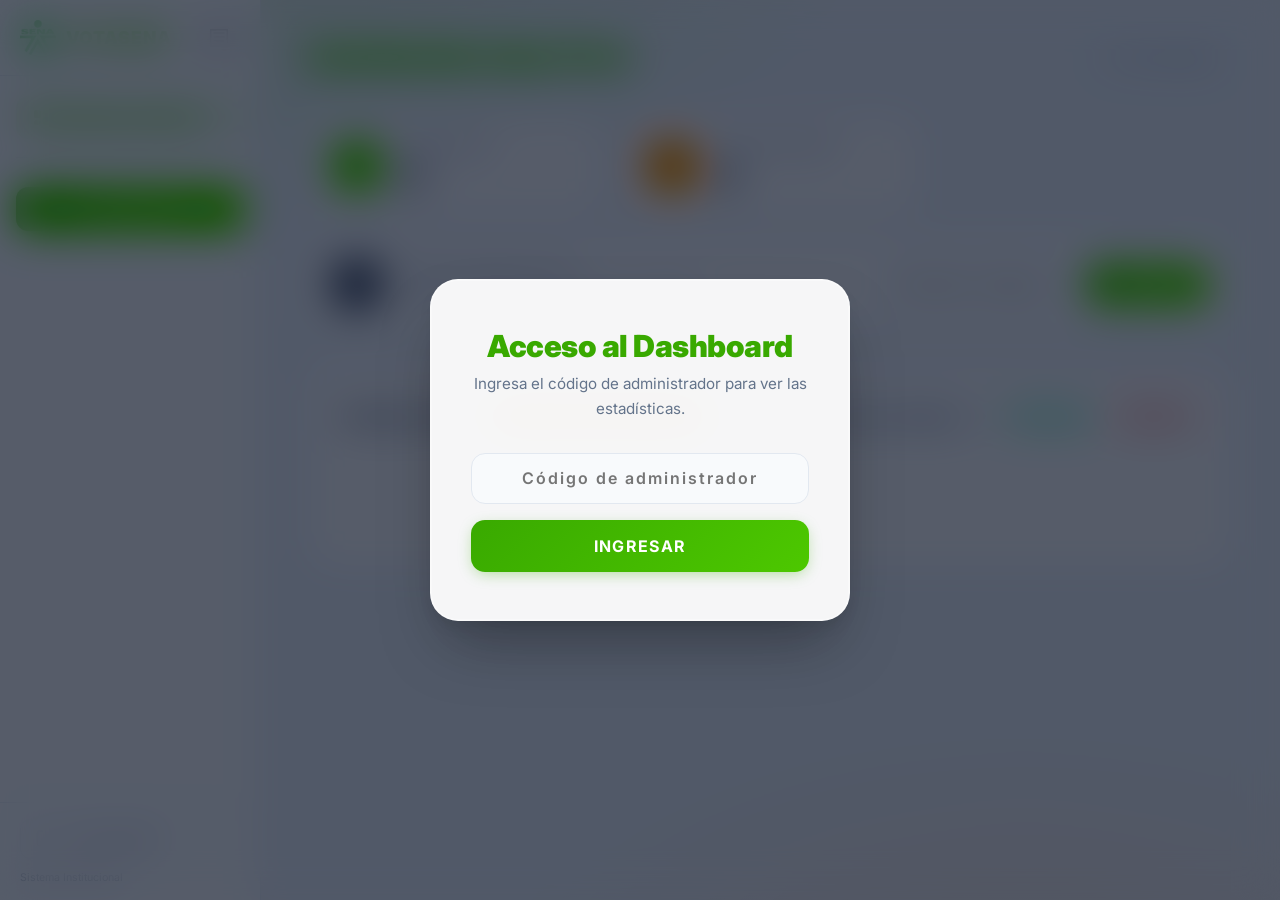
==== commit 65e99d90: "Mejora de la interfaz de usuario de autenticacion, logica de seguridad y animaciones" ====
--- a/frontend/index.html
+++ b/frontend/index.html
@@ -11,14 +11,29 @@
 </head>
 <body class="admin-layout">
 
-    <!-- MÓDULO: Autenticación -->
+    <!-- Dialogo de confirmacion de cierre de sesion -->
+    <div class="confirm-overlay" id="confirmLogoutOverlay">
+        <div class="confirm-dialog">
+            <div class="confirm-icon">
+                <img src="assets/icons/logout.svg" alt="">
+            </div>
+            <p class="confirm-title" id="confirmLogoutTitle">Cerrar sesion</p>
+            <p class="confirm-desc" id="confirmLogoutDesc">Esta accion cerrara la sesion activa.</p>
+            <div class="confirm-actions">
+                <button class="confirm-btn confirm-btn-cancel" id="confirmLogoutCancel">Cancelar</button>
+                <button class="confirm-btn confirm-btn-confirm" id="confirmLogoutOk">Si, cerrar</button>
+            </div>
+        </div>
+    </div>
+
+    <!-- MODULO: Autenticacion -->
     <auth-modal
         modal-title="Acceso al Dashboard"
         modal-desc="Ingresa el código de administrador para ver las estadísticas."
         placeholder="Código de administrador">
     </auth-modal>
 
-    <!-- MÓDULO: Barra Lateral -->
+    <!-- MODULO: Barra Lateral -->
     <aside class="sidebar">
         <div class="sidebar-header">
             <div class="sidebar-brand">
@@ -41,11 +56,23 @@
             </a>
         </nav>
         <div class="sidebar-footer">
+            <div class="logout-dropdown" id="logoutDropdownSidebar">
+                <button class="btn-logout" id="btnLogoutTriggerSidebar">
+                    <img src="assets/icons/logout.svg" class="icon" alt="">
+                    <span class="nav-text">Cerrar sesion</span>
+                </button>
+                <div class="logout-menu" id="logoutMenuSidebar">
+                    <button class="logout-option" data-action="urna">Solo urna</button>
+                    <button class="logout-option" data-action="admin">Solo admin</button>
+                    <div class="logout-divider"></div>
+                    <button class="logout-option logout-option--all" data-action="all">Cerrar todo</button>
+                </div>
+            </div>
             <small>Sistema Institucional</small>
         </div>
     </aside>
 
-    <!-- MÓDULO: Contenido Principal -->
+    <!-- MODULO: Contenido Principal -->
     <main class="main-content">
 
         <header class="top-header">
@@ -56,11 +83,23 @@
                 <h1 class="panel-title">Dashboard Analítico</h1>
             </div>
             <div class="header-right">
+                <div class="logout-dropdown" id="logoutDropdownHeader">
+                    <button class="btn-logout-header" id="btnLogoutTriggerHeader" title="Cerrar sesiones">
+                        <img src="assets/icons/logout.svg" width="18" height="18" alt="">
+                        <span>Cerrar sesion</span>
+                    </button>
+                    <div class="logout-menu logout-menu--right" id="logoutMenuHeader">
+                        <button class="logout-option" data-action="urna">Solo urna</button>
+                        <button class="logout-option" data-action="admin">Solo admin</button>
+                        <div class="logout-divider"></div>
+                        <button class="logout-option logout-option--all" data-action="all">Cerrar todo</button>
+                    </div>
+                </div>
                 <img src="assets/logo.png" alt="SENA Logo" class="mobile-logo">
             </div>
         </header>
 
-        <!-- MÓDULO: Métricas -->
+        <!-- MODULO: Metricas -->
         <div class="widgets-grid">
             <div class="widget-card">
                 <div class="widget-icon primary-bg">
@@ -99,13 +138,13 @@
             </div>
         </div>
 
-        <!-- MÓDULO: Resultados -->
+        <!-- MODULO: Resultados -->
         <div class="panel-container">
             <div class="panel-header">
                 <div class="panel-header-left">
                     <h2 class="panel-subtitle">Conteo en Vivo</h2>
                     <span id="countdownTimer" class="countdown-timer">
-                        <svg xmlns="http://www.w3.org/2000/svg" width="16" height="16" viewBox="0 0 24 24" fill="none" stroke="currentColor" stroke-width="2" stroke-linecap="round" stroke-linejoin="round"><circle cx="12" cy="12" r="10"></circle><polyline points="12 6 12 12 16 14"></polyline></svg>
+                        <img src="assets/icons/clock-white.svg" width="16" height="16" alt="">
                         Actualizando en 60s
                     </span>
                     <button id="toggleLiveUpdateBtn" class="toggle-btn live-toggle-btn" title="Pausar actualización en vivo">
@@ -138,6 +177,7 @@
 
     </main>
 
+    <script src="js/toast.js"></script>
     <script src="js/auth-modal.js"></script>
     <script src="js/sidebar.js"></script>
     <script src="js/dashboard.js"></script>
--- a/frontend/css/global.css
+++ b/frontend/css/global.css
@@ -30,7 +30,6 @@
   overflow-x: hidden;
 }
 
-/* --- Fondo Global --- */
 body::before {
   content: '';
   position: fixed;
@@ -42,10 +41,7 @@
   z-index: 0;
 }
 
-
-.mobile-logo {
-  height: 40px;
-}
+.mobile-logo { height: 40px; }
 
 h1 {
   font-size: 2.2rem;
@@ -77,7 +73,6 @@
   vertical-align: middle;
 }
 
-/* --- Spinner de Carga --- */
 .loader {
   border: 3px solid var(--border-color);
   border-left-color: var(--primary);
@@ -91,18 +86,104 @@
 @keyframes spin { 0% { transform: rotate(0deg); } 100% { transform: rotate(360deg); } }
 
 @media (max-width: 768px) {
-  body:not(.admin-layout) {
-    padding: 1rem;
-  }
-  .container {
-    padding: 1.5rem;
-  }
-  h1 {
-    font-size: 1.8rem;
-  }
-}
-
-/* --- Modal de Autenticación --- */
+  body:not(.admin-layout) { padding: 1rem; }
+  .container { padding: 1.5rem; }
+  h1 { font-size: 1.8rem; }
+}
+
+/* -- Modal de Autenticacion -- */
+.confirm-overlay {
+  position: fixed;
+  inset: 0;
+  background: rgba(15, 23, 42, 0.55);
+  backdrop-filter: blur(8px);
+  -webkit-backdrop-filter: blur(8px);
+  display: flex;
+  align-items: center;
+  justify-content: center;
+  z-index: 99998;
+  opacity: 0;
+  pointer-events: none;
+  transition: opacity 0.25s ease;
+}
+.confirm-overlay.open {
+  opacity: 1;
+  pointer-events: auto;
+}
+.confirm-dialog {
+  background: #ffffff;
+  border: 1px solid var(--border-color);
+  border-radius: 20px;
+  padding: 2rem 2rem 1.5rem;
+  max-width: 360px;
+  width: 90%;
+  box-shadow: 0 24px 48px -12px rgba(15,23,42,0.25), 0 4px 12px rgba(15,23,42,0.08);
+  transform: scale(0.94) translateY(8px);
+  transition: transform 0.3s cubic-bezier(0.34,1.56,0.64,1), opacity 0.25s ease;
+  opacity: 0;
+  text-align: center;
+}
+.confirm-overlay.open .confirm-dialog {
+  transform: scale(1) translateY(0);
+  opacity: 1;
+}
+.confirm-icon {
+  width: 48px;
+  height: 48px;
+  background: rgba(239,68,68,0.08);
+  border-radius: 50%;
+  display: flex;
+  align-items: center;
+  justify-content: center;
+  margin: 0 auto 1rem;
+}
+.confirm-icon img { width: 22px; height: 22px; }
+.confirm-title {
+  font-size: 1.05rem;
+  font-weight: 800;
+  color: var(--text-main);
+  margin-bottom: 0.4rem;
+}
+.confirm-desc {
+  font-size: 0.875rem;
+  color: var(--text-muted);
+  line-height: 1.55;
+  margin-bottom: 1.5rem;
+}
+.confirm-actions {
+  display: flex;
+  gap: 0.75rem;
+}
+.confirm-btn {
+  flex: 1;
+  padding: 0.75rem;
+  border-radius: 12px;
+  border: 1.5px solid var(--border-color);
+  font-size: 0.88rem;
+  font-weight: 700;
+  cursor: pointer;
+  transition: all 0.18s ease;
+}
+.confirm-btn-cancel {
+  background: none;
+  color: var(--text-muted);
+}
+.confirm-btn-cancel:hover {
+  background: var(--bg-color);
+  color: var(--text-main);
+}
+.confirm-btn-confirm {
+  background: #ef4444;
+  border-color: #ef4444;
+  color: #ffffff;
+}
+.confirm-btn-confirm:hover {
+  background: #dc2626;
+  border-color: #dc2626;
+}
+
+/* -- Modal de Autenticacion -- */
+
 .auth-overlay {
   position: fixed;
   inset: 0;
@@ -200,17 +281,102 @@
   filter: brightness(1.05);
 }
 
-.auth-btn:active {
-  transform: translateY(0);
-}
-
-.auth-error {
-  color: #ef4444;
-  font-size: 0.88rem;
-  margin-top: 1rem;
+.auth-btn:active { transform: translateY(0); }
+
+.auth-btn:disabled {
+  opacity: 0.75;
+  cursor: not-allowed;
+  transform: none !important;
+  filter: none !important;
+}
+
+.auth-btn-spinner {
+  display: inline-block;
+  width: 14px;
+  height: 14px;
+  border: 2px solid rgba(255,255,255,0.4);
+  border-left-color: #ffffff;
+  border-radius: 50%;
+  animation: spin 0.7s linear infinite;
+  vertical-align: middle;
+  margin-right: 2px;
+}
+
+/* ── Notificaciones Toast ── */
+.custom-toast {
+  position: fixed;
+  top: 20px;
+  left: 50%;
+  transform: translateX(-50%) translateY(-120%);
+  background: #ffffff;
+  border: 1px solid #e2e8f0;
+  border-radius: 12px;
+  padding: 12px 16px;
+  display: flex;
+  align-items: center;
+  gap: 10px;
+  z-index: 99999;
+  max-width: 400px;
+  min-width: 260px;
+  box-shadow: 0 4px 16px -4px rgba(15,23,42,0.12), 0 1px 4px rgba(15,23,42,0.06);
+  opacity: 0;
+  pointer-events: none;
+  transition: transform 0.35s cubic-bezier(0.34, 1.56, 0.64, 1),
+              opacity 0.25s ease;
+}
+
+.custom-toast.show {
+  transform: translateX(-50%) translateY(0);
+  opacity: 1;
+  pointer-events: auto;
+}
+
+.toast-error   { --toast-accent: #ef4444; }
+.toast-success { --toast-accent: #22c55e; }
+.toast-warning { --toast-accent: #f59e0b; }
+.toast-info    { --toast-accent: #3b82f6; }
+
+.toast-icon {
+  flex-shrink: 0;
+  width: 8px;
+  height: 8px;
+  border-radius: 50%;
+  background: var(--toast-accent, #94a3b8);
+}
+
+.toast-message {
+  flex-grow: 1;
+  font-size: 0.875rem;
   font-weight: 600;
-  display: none;
-  background: rgba(239,68,68,0.08);
-  padding: 0.6rem 1rem;
-  border-radius: 8px;
-}
+  color: #0f172a;
+  line-height: 1.4;
+}
+
+.toast-close {
+  background: none;
+  border: none;
+  color: #94a3b8;
+  cursor: pointer;
+  padding: 2px;
+  border-radius: 4px;
+  display: flex;
+  align-items: center;
+  font-size: 1rem;
+  line-height: 1;
+  flex-shrink: 0;
+  transition: color 0.15s;
+}
+.toast-close:hover { color: #0f172a; }
+
+@media (max-width: 480px) {
+  .custom-toast {
+    top: 12px;
+    left: 12px;
+    right: 12px;
+    max-width: calc(100% - 24px);
+    min-width: 0;
+    transform: translateX(0) translateY(-120%);
+  }
+  .custom-toast.show { transform: translateX(0) translateY(0); }
+}
+
--- a/frontend/css/dashboard.css
+++ b/frontend/css/dashboard.css
@@ -84,6 +84,120 @@
   color: var(--text-muted);
   border-top: 1px solid var(--border-color);
   font-size: 0.8rem;
+  display: flex;
+  flex-direction: column;
+  gap: 0.75rem;
+}
+
+.btn-logout {
+  display: flex;
+  align-items: center;
+  gap: 0.6rem;
+  background: none;
+  border: 1.5px solid var(--border-color);
+  border-radius: 10px;
+  padding: 0.6rem 0.9rem;
+  color: var(--text-muted);
+  font-size: 0.85rem;
+  font-weight: 600;
+  cursor: pointer;
+  width: 100%;
+  transition: all 0.2s ease;
+}
+.btn-logout:hover {
+  background: rgba(239,68,68,0.06);
+  border-color: rgba(239,68,68,0.3);
+  color: #ef4444;
+}
+.sidebar.collapsed .btn-logout { justify-content: center; }
+.sidebar.collapsed .btn-logout .nav-text { display: none; }
+
+.btn-logout-header {
+  display: flex;
+  align-items: center;
+  gap: 0.5rem;
+  background: none;
+  border: 1.5px solid var(--border-color);
+  border-radius: 10px;
+  padding: 0.5rem 0.9rem;
+  color: var(--text-muted);
+  font-size: 0.82rem;
+  font-weight: 600;
+  cursor: pointer;
+  transition: all 0.2s ease;
+  white-space: nowrap;
+}
+.btn-logout-header:hover {
+  background: rgba(239,68,68,0.06);
+  border-color: rgba(239,68,68,0.3);
+  color: #ef4444;
+}
+
+/* Dropdown de logout */
+.logout-dropdown {
+  position: relative;
+}
+
+.logout-menu {
+  position: absolute;
+  bottom: calc(100% + 8px);
+  left: 0;
+  background: #ffffff;
+  border: 1.5px solid var(--border-color);
+  border-radius: 12px;
+  box-shadow: 0 8px 24px -6px rgba(15,23,42,0.14), 0 2px 8px rgba(15,23,42,0.06);
+  padding: 6px;
+  min-width: 160px;
+  opacity: 0;
+  pointer-events: none;
+  transform: translateY(6px) scale(0.97);
+  transition: opacity 0.18s ease, transform 0.18s cubic-bezier(0.16,1,0.3,1);
+  z-index: 200;
+}
+
+.logout-menu--right {
+  left: auto;
+  right: 0;
+  bottom: auto;
+  top: calc(100% + 8px);
+}
+
+.logout-menu.open {
+  opacity: 1;
+  pointer-events: auto;
+  transform: translateY(0) scale(1);
+}
+
+.logout-option {
+  display: block;
+  width: 100%;
+  background: none;
+  border: none;
+  padding: 0.6rem 0.85rem;
+  text-align: left;
+  font-size: 0.85rem;
+  font-weight: 600;
+  color: var(--text-muted);
+  border-radius: 8px;
+  cursor: pointer;
+  transition: background 0.15s, color 0.15s;
+}
+.logout-option:hover {
+  background: var(--bg-color);
+  color: var(--text-main);
+}
+.logout-option--all {
+  color: #ef4444;
+}
+.logout-option--all:hover {
+  background: rgba(239,68,68,0.08);
+  color: #dc2626;
+}
+
+.logout-divider {
+  height: 1px;
+  background: var(--border-color);
+  margin: 4px 0;
 }
 
 /* ── MAIN CONTENT ── */
@@ -564,12 +678,12 @@
   .panel-actions { width: 100%; justify-content: space-between; }
   .panel-subtitle { font-size: 1.05rem; }
 
-  /* Widgets: código urna en columna */
+  /* Widgets: codigo urna en columna */
   .widgets-grid {
     grid-template-columns: 1fr 1fr;
   }
 
-  /* Widget código en fila completa */
+  /* Widget codigo en fila completa */
   .widgets-grid .widget-card:last-child {
     grid-column: 1 / -1;
     flex-direction: row;
@@ -595,7 +709,7 @@
   .podium-slot-1 .podium-votes { font-size: 1rem; }
 }
 
-/* ── 480px: móvil ── */
+/* -- 480px: movil -- */
 @media (max-width: 480px) {
   .main-content { padding: 1rem; }
   .top-header { margin-bottom: 1.25rem; }
